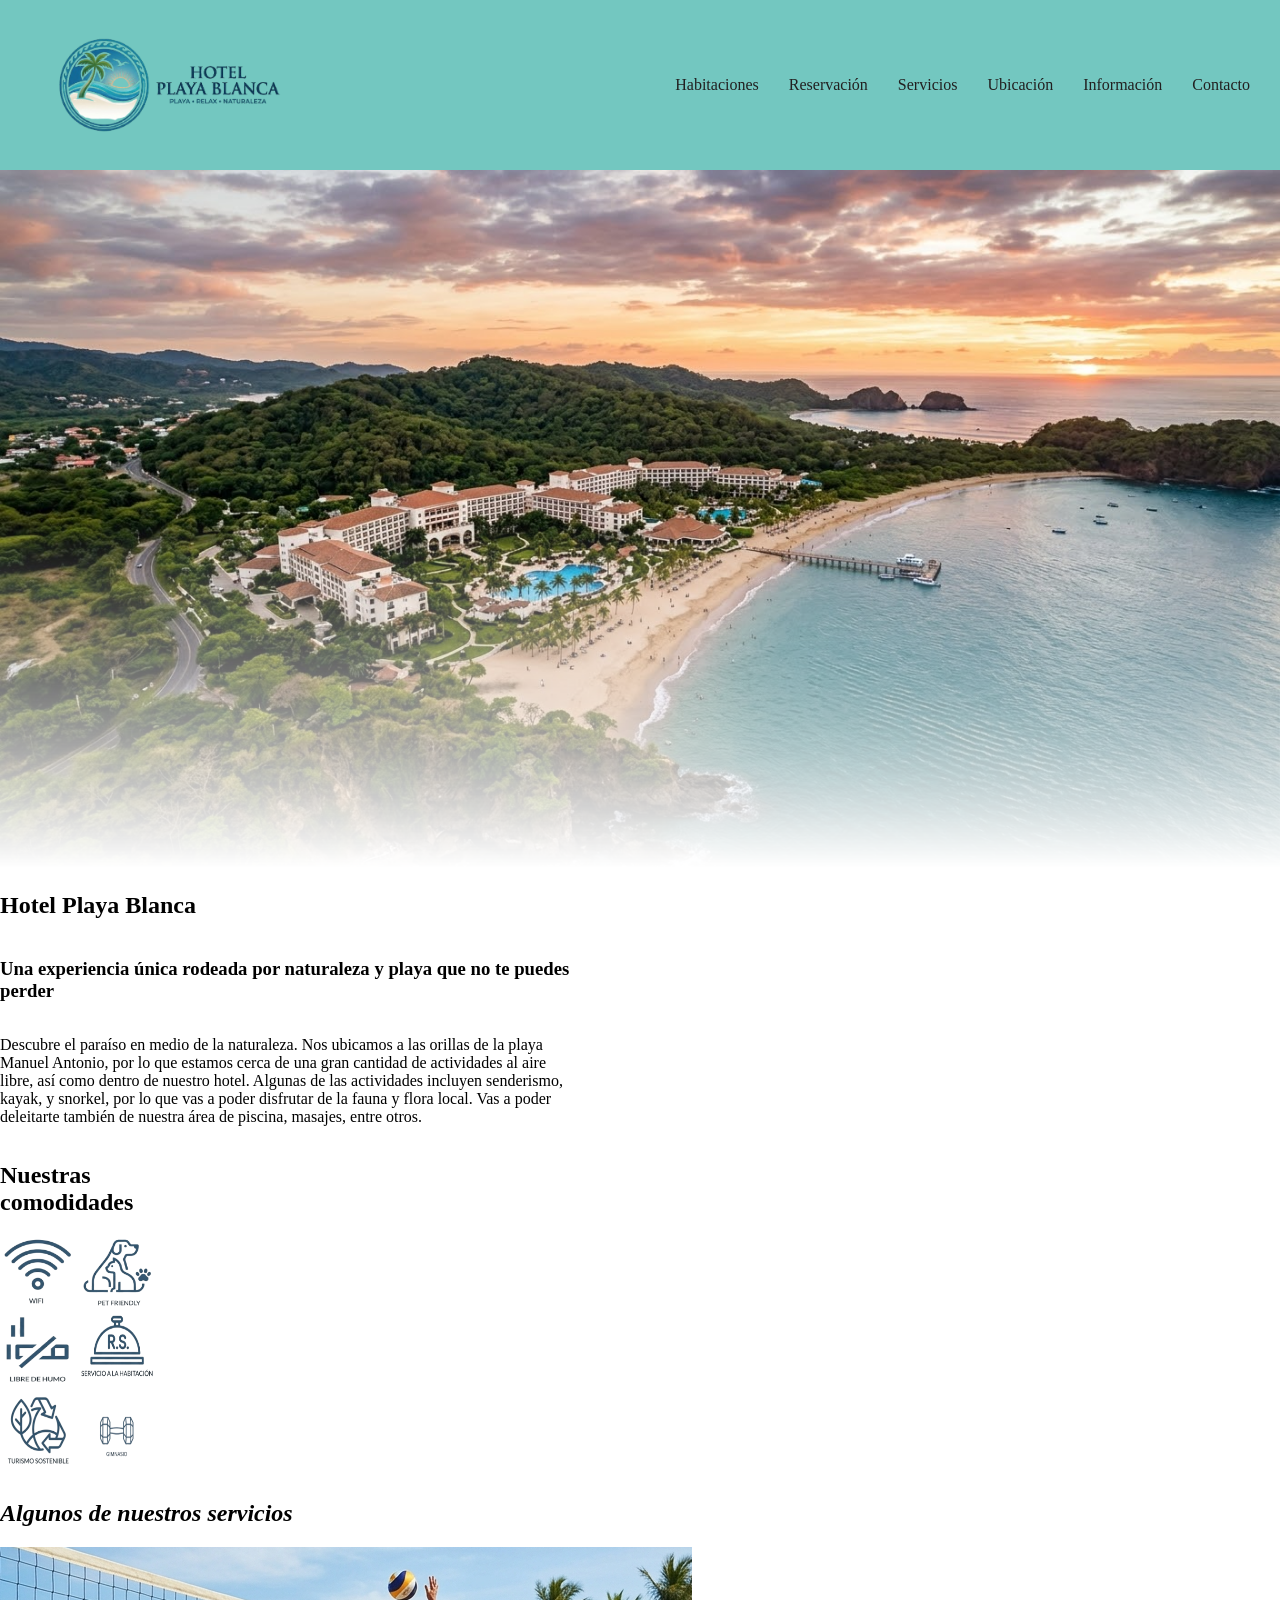
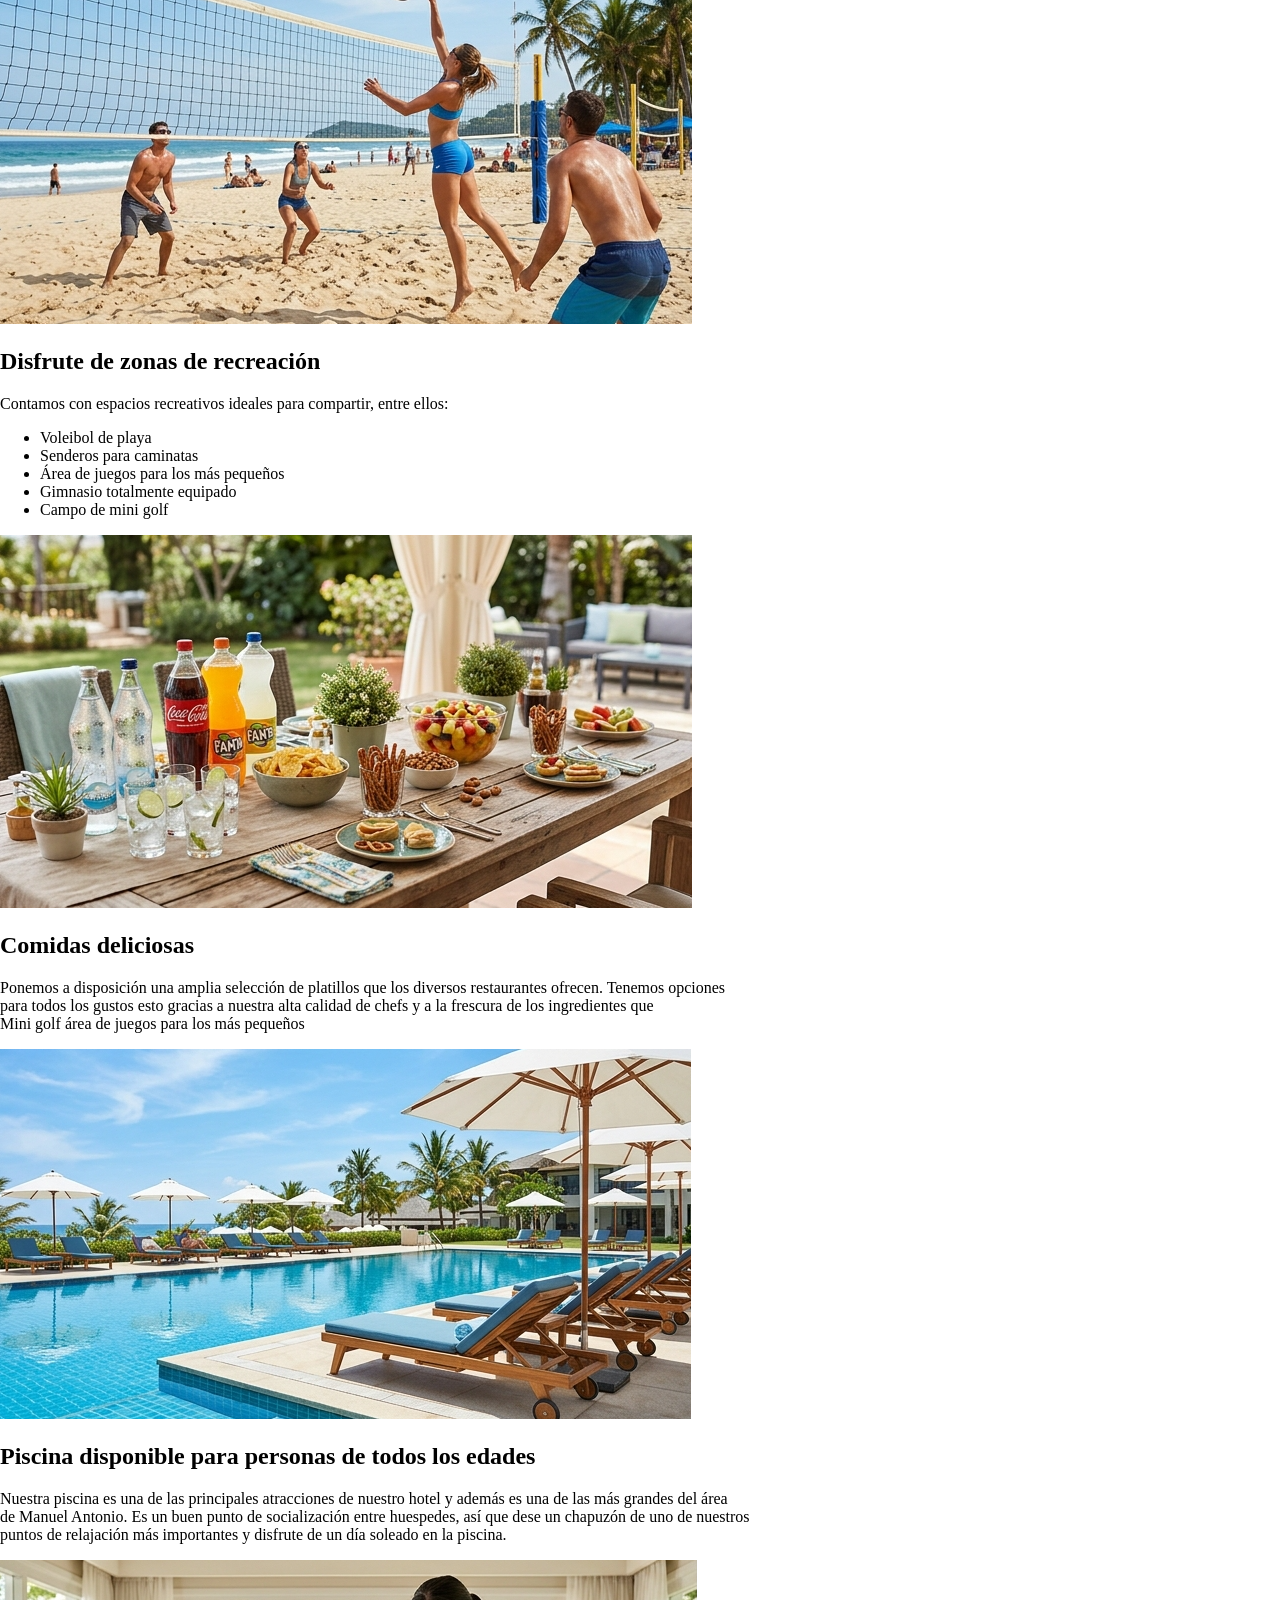
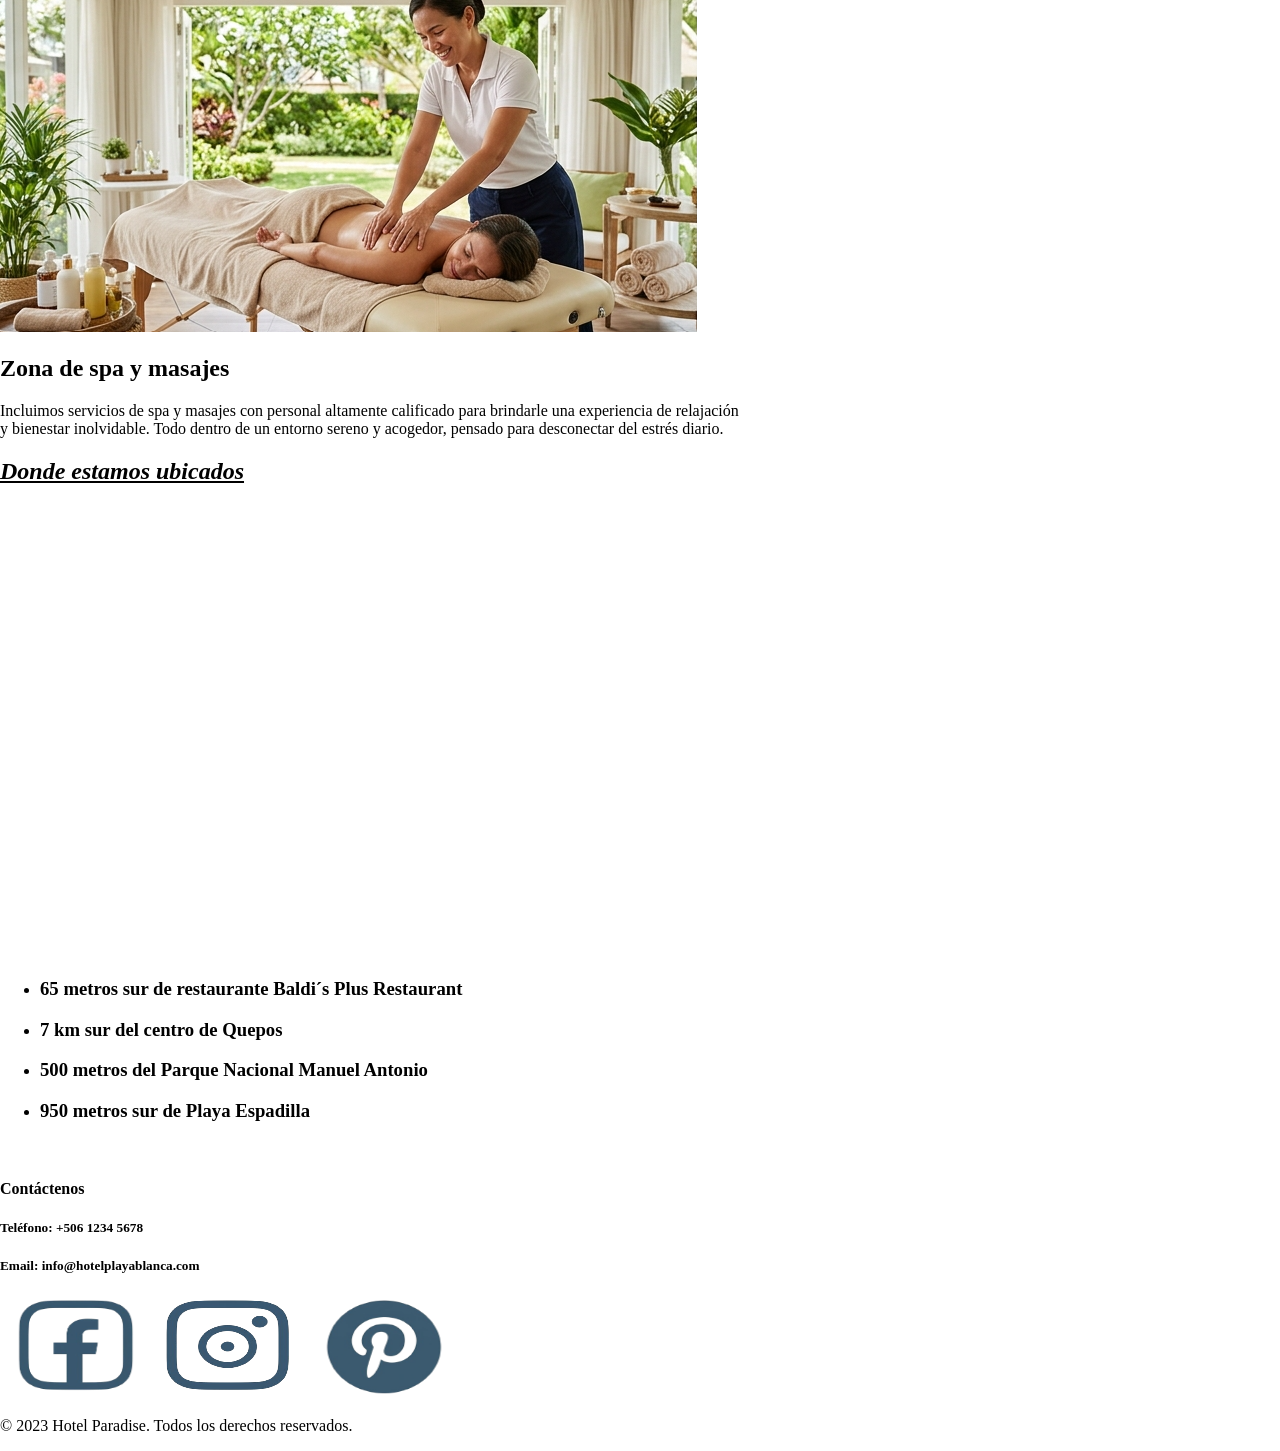
==== index.html @ 6a7546eb "Se añadío bootstrap al trabajo para acomodar las secciones de mejor manera. Se añadío un logo pero e" ====
<!DOCTYPE html>
<html lang="en">
    <head>
        <meta charset="UTF-8">
        <meta name="viewport" content="width=device-width, initial-scale=1.0">
        <link rel="stylesheet" href="views/css/index.css">
        <link rel="stylesheet" href="views/css/global.css">
        <script src="https://cdn.jsdelivr.net/npm/@popperjs/core@2.11.8/dist/umd/popper.min.js" integrity="sha384-I7E8VVD/ismYTF4hNIPjVp/Zjvgyol6VFvRkX/vR+Vc4jQkC+hVqc2pM8ODewa9r" crossorigin="anonymous"></script>
        <title>Hotel Playa Blanca</title>
    </head>
    <body>
        <header class="anchoBarra">
            <nav>
                <img src="views/img/Logo_Hotel.png" alt="Logo Hotel Playa Blanca">
                <div class="links">
                    <a href="./views/html/habitaciones.html">Habitaciones</a>
                    <a href="./views/html/form.html">Reservación</a>
                    <a href="#lugares_hotel">Servicios</a>
                    <a href="#Ubicacion">Ubicación</a>
                    <a href="./Dashboard.html">Información</a>
                    <a href="#contact">Contacto</a>
                </div>
            </nav>
        </header>
        <main>
            <div class="degradado">
                <img src="./views/img/fotos-hotel/Hotel.jpg" alt="Foto Hotel">
            </div>
            <section id="hero">
                <div class="grid text-center overflow-x-autos" style="--bs-rows: 4; --bs-columns: 2;">
                    <div class="g-start-1" style="grid-row: 1;">
                        <div class="row align-items-start">
                            <div class="col align-self-start maximo45" style="row-gap: 0;">
                                <h1>Hotel Playa Blanca</h1>
                            </div>
                            <div class="col align-self-center maximo45" style="row-gap: 0;">
                                <h3>Una experiencia única rodeada por naturaleza y playa que no te puedes perder</h3>
                            </div>
                            <div class="col align-self-end maximo45" style="row-gap: 0;">
                                <p>Descubre el paraíso en medio de la naturaleza. Nos ubicamos a las orillas de la playa Manuel Antonio,
                                por lo que estamos cerca de una gran cantidad de actividades al aire libre, así como dentro de nuestro hotel.
                                Algunas de las actividades incluyen senderismo, kayak, y snorkel, por lo que vas a poder disfrutar
                                de la fauna y flora local. Vas a poder deleitarte también de nuestra área de piscina, masajes, entre otros.
                                </p>
                            </div>
                        </div>
                    </div>
                    <div class="grid-end-2" style="grid-row: 3;">
                        <div class="col align-self-end volumenIcono">
                            <h2>Nuestras comodidades</h2>
                            <img src="views/img/Iconos/wifi.png" alt="Wifi">
                            <img src="views/img/Iconos/pet_friendly.png" alt="Mascotas permitidas">
                            <img src="views/img/Iconos/libre_de_humo.png" alt="Libre de humo">
                            <img src="views/img/Iconos/servicio_habitacion.png" alt="Servicio a la habitacion">
                            <img src="views/img/Iconos/turismo_sostenible.png" alt="Turismo sostenible">
                            <img src="views/img/Iconos/mancuerna.png" alt="Gimnacio">
                        </div>
                    </div>
                </div>
            </section>
            <section id="lugares_hotel">
                <br>
                <h1><i>Algunos de nuestros servicios</i></h1>
                <article>
                    <img src="views/img/fotos-hotel/volleyball.png" alt="Volleyball de Playa">
                    <h2>Disfrute de zonas de recreación</h2>
                    <p>Contamos con espacios recreativos ideales para compartir, entre ellos:
                        <ul>
                            <li>Voleibol de playa</li>
                            <li>Senderos para caminatas </li>
                            <li>Área de juegos para los más pequeños</li>
                            <li>Gimnasio totalmente equipado</li>
                            <li>Campo de mini golf</li>
                        </ul>
                    </p>
                </article>
                <article>
                    <img src="views/img/fotos-hotel/mesa_comidas.png" alt="Mesa con comidas">
                    <h2>Comidas deliciosas</h2>
                    <p>Ponemos a disposición una amplia selección de platillos que los diversos restaurantes ofrecen. Tenemos opciones<br>
                        para todos los gustos esto gracias a nuestra alta calidad de chefs y a la frescura de los ingredientes que <br>
                            Mini golf
                            área de juegos para los más pequeños
                        </ul>
                    </p>
                </article>
                <article>
                    <img src="views/img/fotos-hotel/piscina.png" alt="Piscina del hotel">
                    <h2>Piscina disponible para personas de todos los edades</h2>
                    <p>Nuestra piscina es una de las principales atracciones de nuestro hotel y además es una de las más grandes del área <br>
                        de Manuel Antonio. Es un buen punto de socialización entre huespedes, así que dese un chapuzón de uno de nuestros<br>
                        puntos de relajación más importantes y disfrute de un día soleado en la piscina. 
                    </p>
                </article>
                <article>
                    <img src="views/img/fotos-hotel/masajes.png" alt="Servicio de masajes">
                    <h2>Zona de spa y masajes</h2>
                    <p>Incluimos servicios de spa y masajes con personal altamente calificado para brindarle una experiencia de relajación<br>
                        y bienestar inolvidable. Todo dentro de un entorno sereno y acogedor, pensado para desconectar del estrés diario.
                    </p>
                </article>     
            </section>
            <section id="Ubicacion">
                <div>
                    <style>
                        .underline{
                            text-decoration: underline;
                        }
                    </style>
                    <span class="underline"><h1><i>Donde estamos ubicados</i></h1></span>
                    <iframe src="https://www.google.com/maps/embed?pb=!1m18!1m12!1m3!1d585.1412871454951!2d-84.14908202356736!3d9.391027234594269!2m3!1f0!2f0!3f0!3m2!1i1024!2i768!4f13.1!3m3!1m2!1s0x8fa171791d9b3525%3A0x2b7967d87bac5a7d!2sParadise%20Beach%20service%20and%20sunset%20drinks!5e0!3m2!1ses-419!2scr!4v1792018990488!5m2!1ses-419!2scr" 
                    width="600" height="450" style="border:0;" 
                    allowfullscreen="" loading="lazy" referrerpolicy="strict-origin-when-cross-origin">
                    </iframe>
                    <ul>
                        <li><h3>65 metros sur de restaurante Baldi´s Plus Restaurant</h3></li>
                        <li><h3>7 km sur del centro de Quepos</h3></li>
                        <li><h3>500 metros del Parque Nacional Manuel Antonio</h3></li>
                        <li><h3>950 metros sur de Playa Espadilla</h3><br></li>
                    </ul>
                </div>
            </section>
        </main>
        <footer>
            <section id="contact">
                <h4>Contáctenos</h4>
                <h5>Teléfono: +506 1234 5678</h5>
                <h5>Email: info@hotelplayablanca.com</h5>
                <a href="https://www.facebook.com"><img src="views/img/Iconos/facebook.png" alt="Facebook" width="150" height="100"></a>
                <a href="https://www.instagram.com"><img src="views/img/Iconos/Instagram.png" alt="Instagram" width="150" height="100"></a>
                <a href="https://www.pinterest.com"><img src="views/img/Iconos/pinterest.png" alt="Pinterest" width="150" height="100"></a>
                <p>&copy; 2023 Hotel Paradise. Todos los derechos reservados.</p>
            </section>
        </footer>
    </body>
    <script src="https://cdn.jsdelivr.net/npm/bootstrap@5.3.8/dist/js/bootstrap.min.js" integrity="sha384-G/EV+4j2dNv+tEPo3++6LCgdCROaejBqfUeNjuKAiuXbjrxilcCdDz6ZAVfHWe1Y" crossorigin="anonymous"></script>
</html>
---- views/css/index.css ----
@import url('https://fonts.googleapis.com/css2?family=Cal+Sans&display=swap');

body{
  margin: 0px;
  max-width: 100%;
}

.alinearDerecha{
  display: flex;
  justify-content: right;
  align-content: end;
}

.aparte{
  flex: 1;
  min-width: 300px;
}

.aparte img{
  filter: none;
  transform: none;
  max-width: 15%;
  height: auto;
}

.degradado img{
  max-width: 100%;
  min-width: 100%;
  mask-image: linear-gradient(to bottom, rgba(0, 0, 0, 1) 50%, rgba(0, 0, 0, 0) 100%);
}

.contenedor-principal {
  display: flex;
  align-items: flex-start;
  justify-content: space-between;
  gap: 40px;
  flex-wrap: wrap;
}

.maximo45{
  display: flex;
  max-width: 45%;
}
---- views/css/global.css ----
header{
    background-color: #73c7c0;
    display: flex;
    justify-content: end;
    max-width: 100%;
    box-sizing: border-box;
}

header nav{
    display: flex;
    align-items: center;
    justify-content: space-between;
    padding: 10px 30px;
    max-width: 100%;
    max-height: 100%;
    width: 100%;
    box-sizing: border-box;
    flex-wrap: wrap;
    gap: 15px;
}

header nav img{
    max-height: 150px;
    width: auto;
}

.links {
    display: flex;
    gap: 30px;
    align-items: end;
    flex-wrap: wrap;
    white-space: nowrap;
}

.links a {
    text-decoration: none;
    color: #222020;
}

.links a:hover {
    text-decoration: underline;
    text-decoration-thickness: 2px;
    text-underline-offset: 5px;
}

.alturaBarra{
    display: flex;
    min-height: 25px;
}

.volumenIcono{
    width: 200px;
    height: 300px;
    margin: 0%;
}

.volumenIcono img{
    width: 75px;
    height: 75px; 
}
/*#73c7c0*/
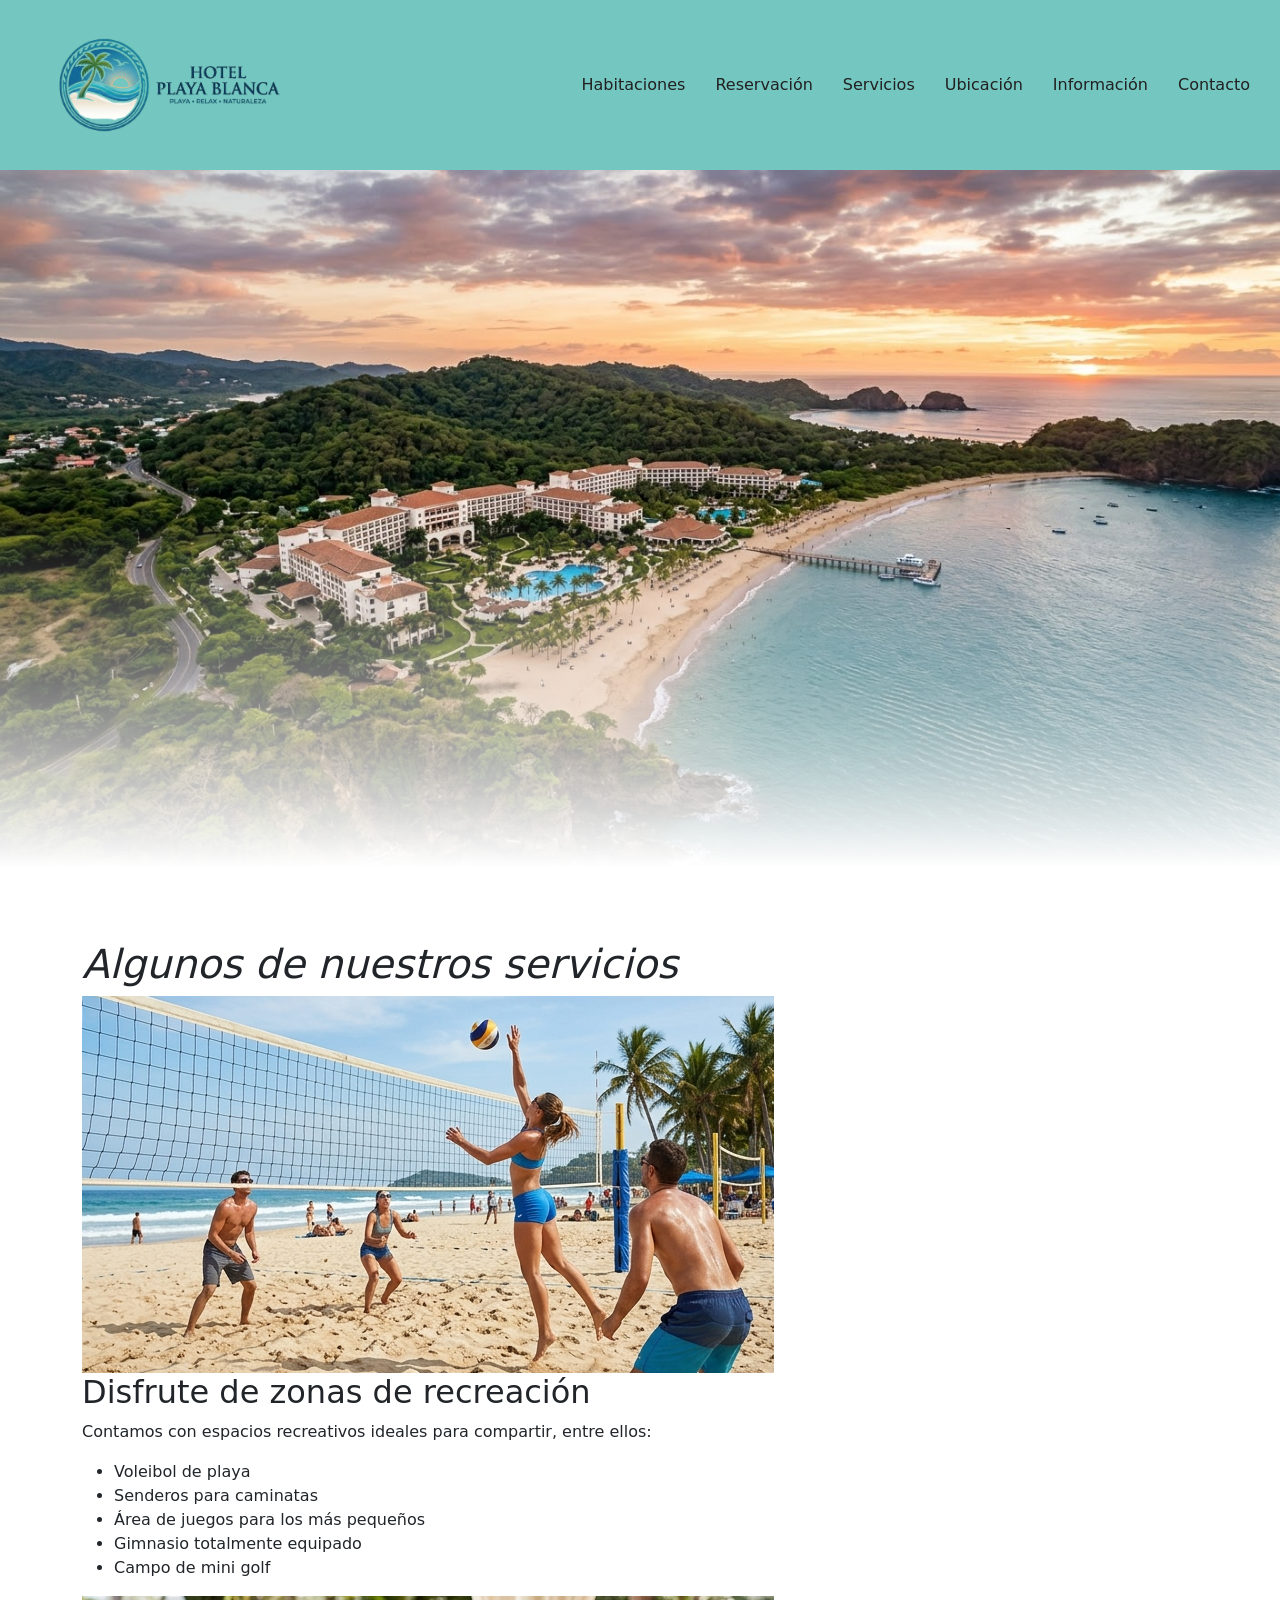
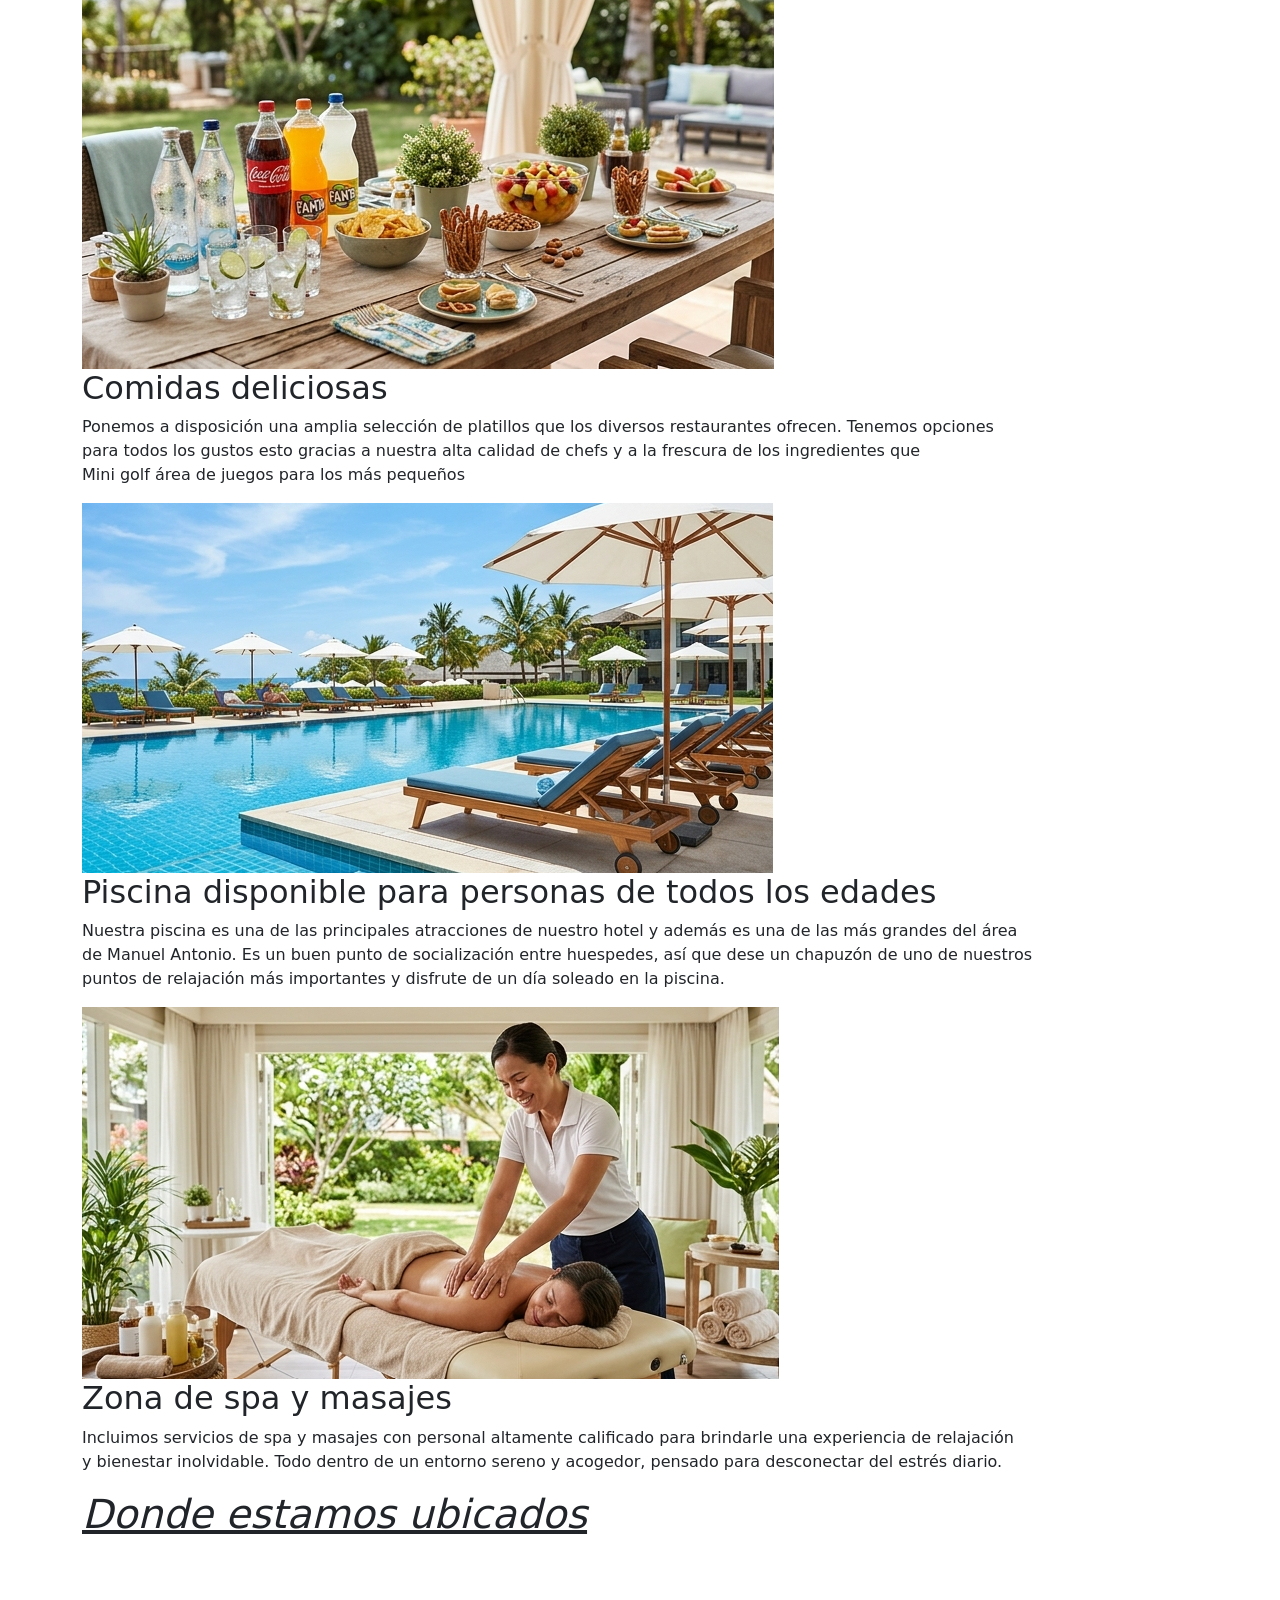
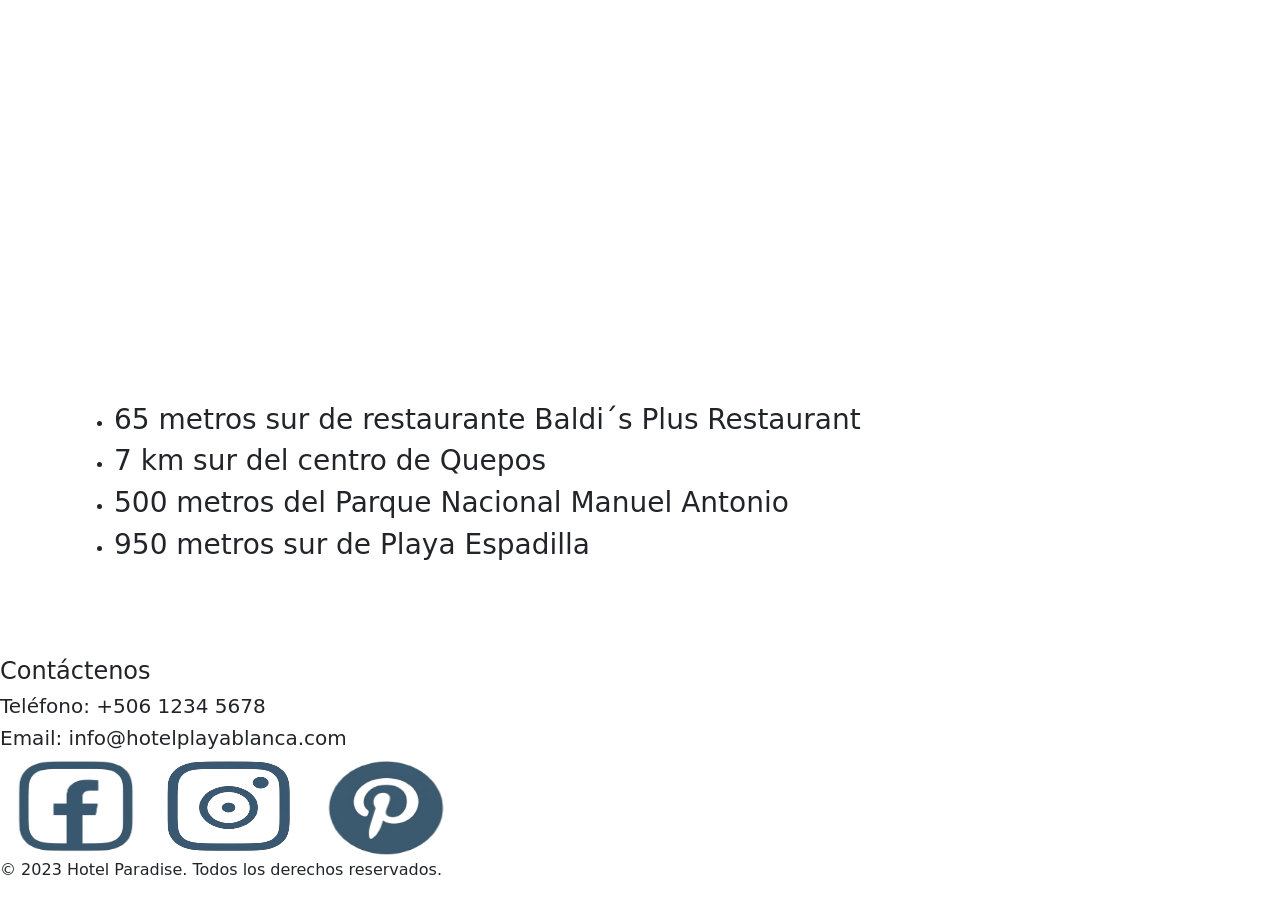
==== commit 10388bd9: "Hice mis propias pruebas de código con bootstrap sin ningún resultado positivo. Después de muchas ho" ====
--- a/index.html
+++ b/index.html
@@ -5,7 +5,7 @@
         <meta name="viewport" content="width=device-width, initial-scale=1.0">
         <link rel="stylesheet" href="views/css/index.css">
         <link rel="stylesheet" href="views/css/global.css">
-        <script src="https://cdn.jsdelivr.net/npm/@popperjs/core@2.11.8/dist/umd/popper.min.js" integrity="sha384-I7E8VVD/ismYTF4hNIPjVp/Zjvgyol6VFvRkX/vR+Vc4jQkC+hVqc2pM8ODewa9r" crossorigin="anonymous"></script>
+        <link href="https://cdn.jsdelivr.net/npm/bootstrap@5.3.8/dist/css/bootstrap.min.css" rel="stylesheet" integrity="sha384-sRIl4kxILFvY47J16cr9ZwB07vP4J8+LH7qKQnuqkuIAvNWLzeN8tE5YBujZqJLB" crossorigin="anonymous">
         <title>Hotel Playa Blanca</title>
     </head>
     <body>
@@ -26,9 +26,85 @@
             <div class="degradado">
                 <img src="./views/img/fotos-hotel/Hotel.jpg" alt="Foto Hotel">
             </div>
-            <section id="hero">
-                <div class="grid text-center overflow-x-autos" style="--bs-rows: 4; --bs-columns: 2;">
-                    <div class="g-start-1" style="grid-row: 1;">
+            <!---->
+            <section id="hero" class="container my-5">
+                <div class="row align-items-start">
+
+        <!--Primera prueba
+                    <div class="col-12 col-md-4 mb-4 mb-md-0">
+                        <h2 class="h4 mb-4 fw-bold">Nuestras comodidades</h2>
+            
+                        <div class="comodidades-grid">
+                            <img src="views/img/Iconos/wifi.png" alt="Wifi">
+                            <img src="views/img/Iconos/pet_friendly.png" alt="Mascotas permitidas">
+                            <img src="views/img/Iconos/libre_de_humo.png" alt="Libre de humo">
+                            <img src="views/img/Iconos/servicio_habitacion.png" alt="Servicio a la habitación">
+                            <img src="views/img/Iconos/turismo_sostenible.png" alt="Turismo sostenible">
+                            <img src="views/img/Iconos/mancuerna.png" alt="Gimnasio">
+                        </div>
+                    </div>
+                </div>
+                <div class="col-12 col-md-8">
+                    <h1 class="display-5 fw-bold mb-3">Hotel Playa Blanca</h1>
+                    <h3 class="h5 fw-semibold mb-3">Una experiencia única rodeada por naturaleza y playa que no te puedes perder</h3>
+                    <p class="lh-base">
+                    Descubre el paraíso en medio de la naturaleza. Nos ubicamos a las orillas de la playa Manuel Antonio,
+                    por lo que estamos cerca de una gran cantidad de actividades al aire libre, así como dentro de nuestro hotel.
+                    Algunas de las actividades incluyen senderismo, kayak, y snorkel, por lo que vas a poder disfrutar
+                    de la fauna y flora local. Vas a poder deleitarte también de nuestra área de piscina, masajes, entre otros.
+                    </p>
+                </div>
+
+            </section>
+        -->
+
+        <!---Mi segunda prueba
+            <section id="hero" class="container my-5">
+    <div class="row align-items-start">
+        
+        <div class="col-12 col-md-4 mb-4 mb-md-0">
+            <h2 class="h4 mb-4 fw-bold">Nuestras comodidades</h2>
+            
+            <div class="row row-cols-2 g-3 align-items-center justify-content-center">
+                <div class="col text-center">
+                    <img src="views/img/Iconos/wifi.png" alt="Wifi" class="img-fluid" style="max-width: 80px;">
+                </div>
+                <div class="col text-center">
+                    <img src="views/img/Iconos/pet_friendly.png" alt="Mascotas permitidas" class="img-fluid" style="max-width: 80px;">
+                </div>
+                <div class="col text-center">
+                    <img src="views/img/Iconos/libre_de_humo.png" alt="Libre de humo" class="img-fluid" style="max-width: 80px;">
+                </div>
+                <div class="col text-center">
+                    <img src="views/img/Iconos/servicio_habitacion.png" alt="Servicio a la habitación" class="img-fluid" style="max-width: 80px;">
+                </div>
+                <div class="col text-center">
+                    <img src="views/img/Iconos/turismo_sostenible.png" alt="Turismo sostenible" class="img-fluid" style="max-width: 80px;">
+                </div>
+                <div class="col text-center">
+                    <img src="views/img/Iconos/mancuerna.png" alt="Gimnasio" class="img-fluid" style="max-width: 80px;">
+                </div>
+            </div>
+        </div>
+
+        <div class="col-12 col-md-8">
+            <h1 class="display-5 fw-bold mb-3">Hotel Playa Blanca</h1>
+            <h3 class="h5 fw-semibold mb-3">Una experiencia única rodeada por naturaleza y playa que no te puedes perder</h3>
+            <p class="lh-base">
+                Descubre el paraíso en medio de la naturaleza. Nos ubicamos a las orillas de la playa Manuel Antonio,
+                por lo que estamos cerca de una gran cantidad de actividades al aire libre, así como dentro de nuestro hotel.
+                Algunas de las actividades incluyen senderismo, kayak, y snorkel, por lo que vas a poder disfrutar
+                de la fauna y flora local. Vas a poder deleitarte también de nuestra área de piscina, masajes, entre otros.
+            </p>
+        </div>
+
+    </div>
+</section>
+-->
+            <!--Mi propia prueba-->
+            <!--<section id="hero">
+                <div class="grid text-center overflow-x-autos" style="--bs-columns: 2;">
+                    <div class="grid margenIzquierda" style="grid-row: 1;">
                         <div class="row align-items-start">
                             <div class="col align-self-start maximo45" style="row-gap: 0;">
                                 <h1>Hotel Playa Blanca</h1>
@@ -45,19 +121,22 @@
                             </div>
                         </div>
                     </div>
-                    <div class="grid-end-2" style="grid-row: 3;">
-                        <div class="col align-self-end volumenIcono">
+                    <div class="col-12 col-md-4 mb-4 mb-md-0">
+                        <div class="h4 mb-4 fw-bold">
                             <h2>Nuestras comodidades</h2>
-                            <img src="views/img/Iconos/wifi.png" alt="Wifi">
-                            <img src="views/img/Iconos/pet_friendly.png" alt="Mascotas permitidas">
-                            <img src="views/img/Iconos/libre_de_humo.png" alt="Libre de humo">
-                            <img src="views/img/Iconos/servicio_habitacion.png" alt="Servicio a la habitacion">
-                            <img src="views/img/Iconos/turismo_sostenible.png" alt="Turismo sostenible">
-                            <img src="views/img/Iconos/mancuerna.png" alt="Gimnacio">
+                        </div>
+                        <div class="row row-cols-2 g-3">
+                            <img src="views/img/Iconos/wifi.png" alt="Wifi" class="col img-fluid">
+                            <img src="views/img/Iconos/pet_friendly.png" alt="Mascotas permitidas" class="col img-fluid">
+                            <img src="views/img/Iconos/libre_de_humo.png" alt="Libre de humo" class="col img-fluid">
+                            <img src="views/img/Iconos/servicio_habitacion.png" alt="Servicio a la habitación" class="col img-fluid">
+                            <img src="views/img/Iconos/turismo_sostenible.png" alt="Turismo sostenible" class="col img-fluid">
+                            <img src="views/img/Iconos/mancuerna.png" alt="Gimnasio" class="col img-fluid">
                         </div>
                     </div>
                 </div>
             </section>
+        -->
             <section id="lugares_hotel">
                 <br>
                 <h1><i>Algunos de nuestros servicios</i></h1>
--- a/views/css/index.css
+++ b/views/css/index.css
@@ -40,4 +40,9 @@
 .maximo45{
   display: flex;
   max-width: 45%;
+}
+
+.margenIzquierda{
+  display: flex;
+  margin-left: 10px;
 }
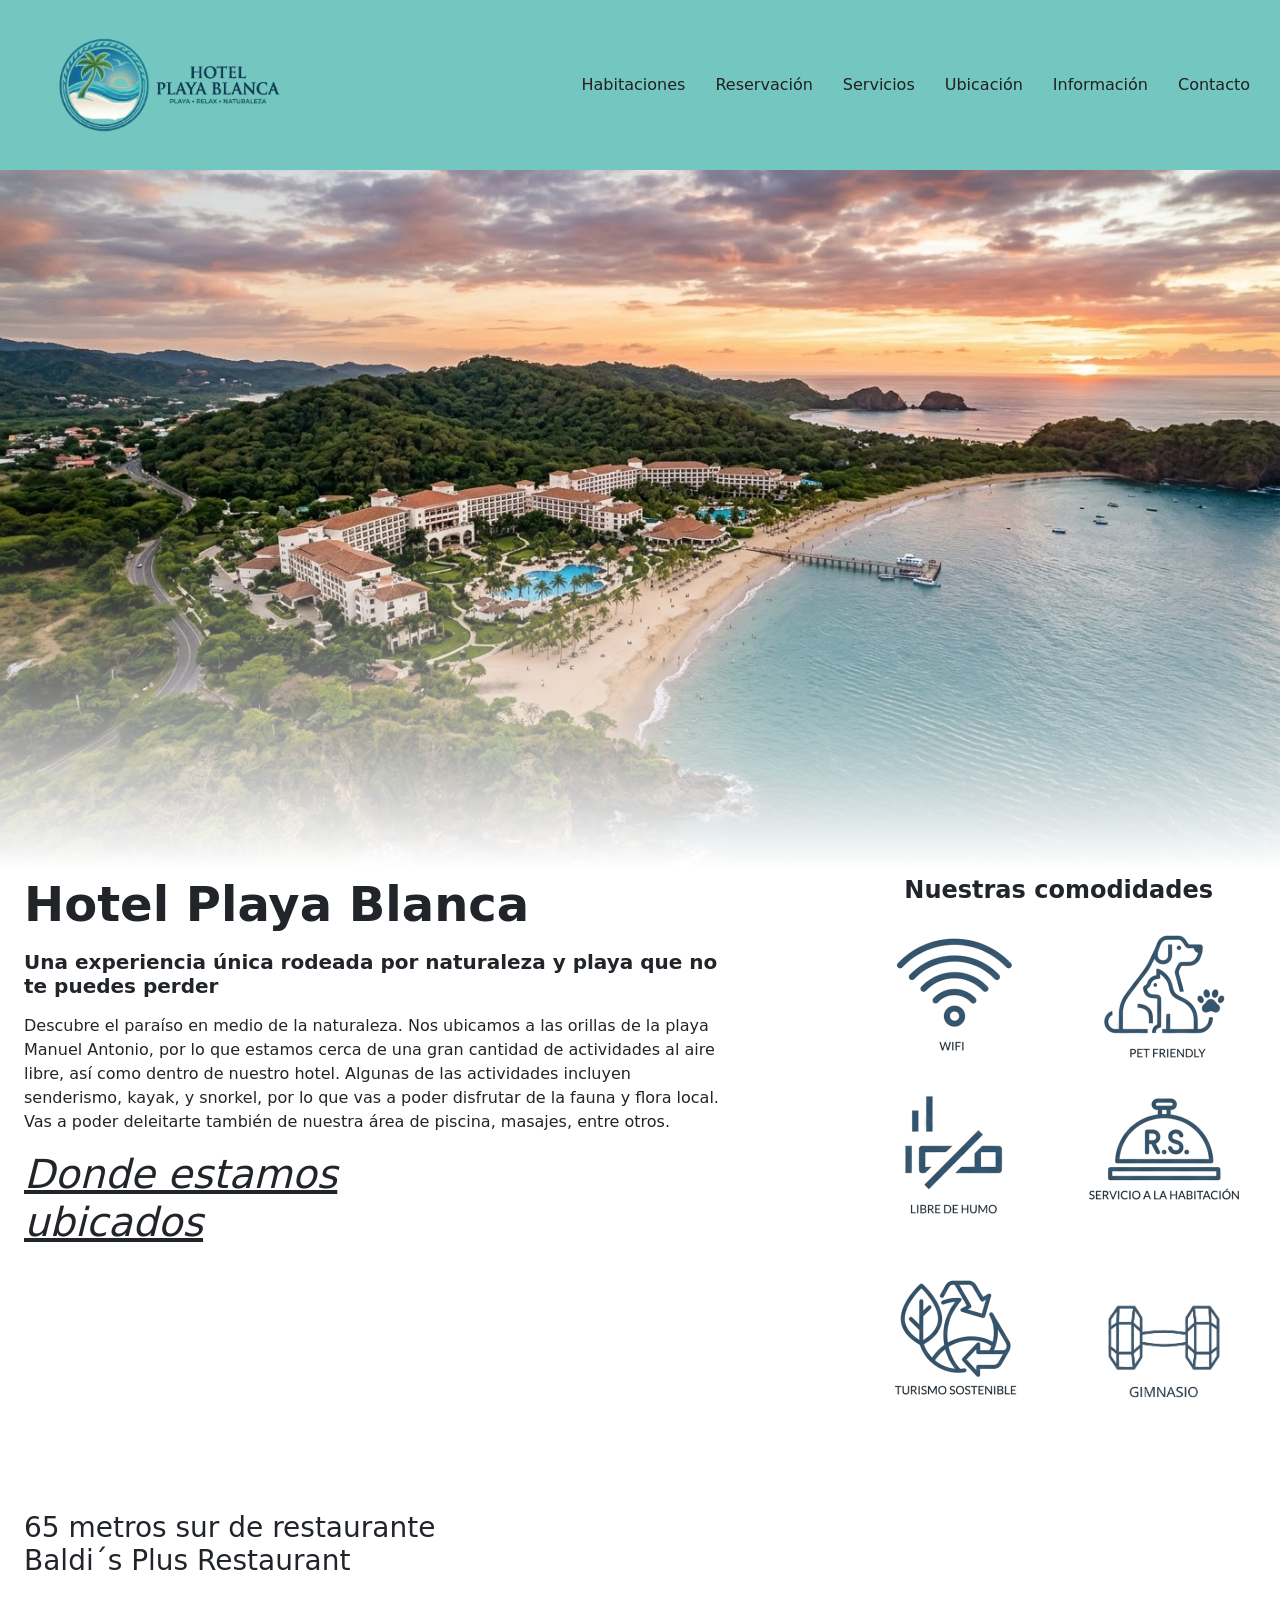
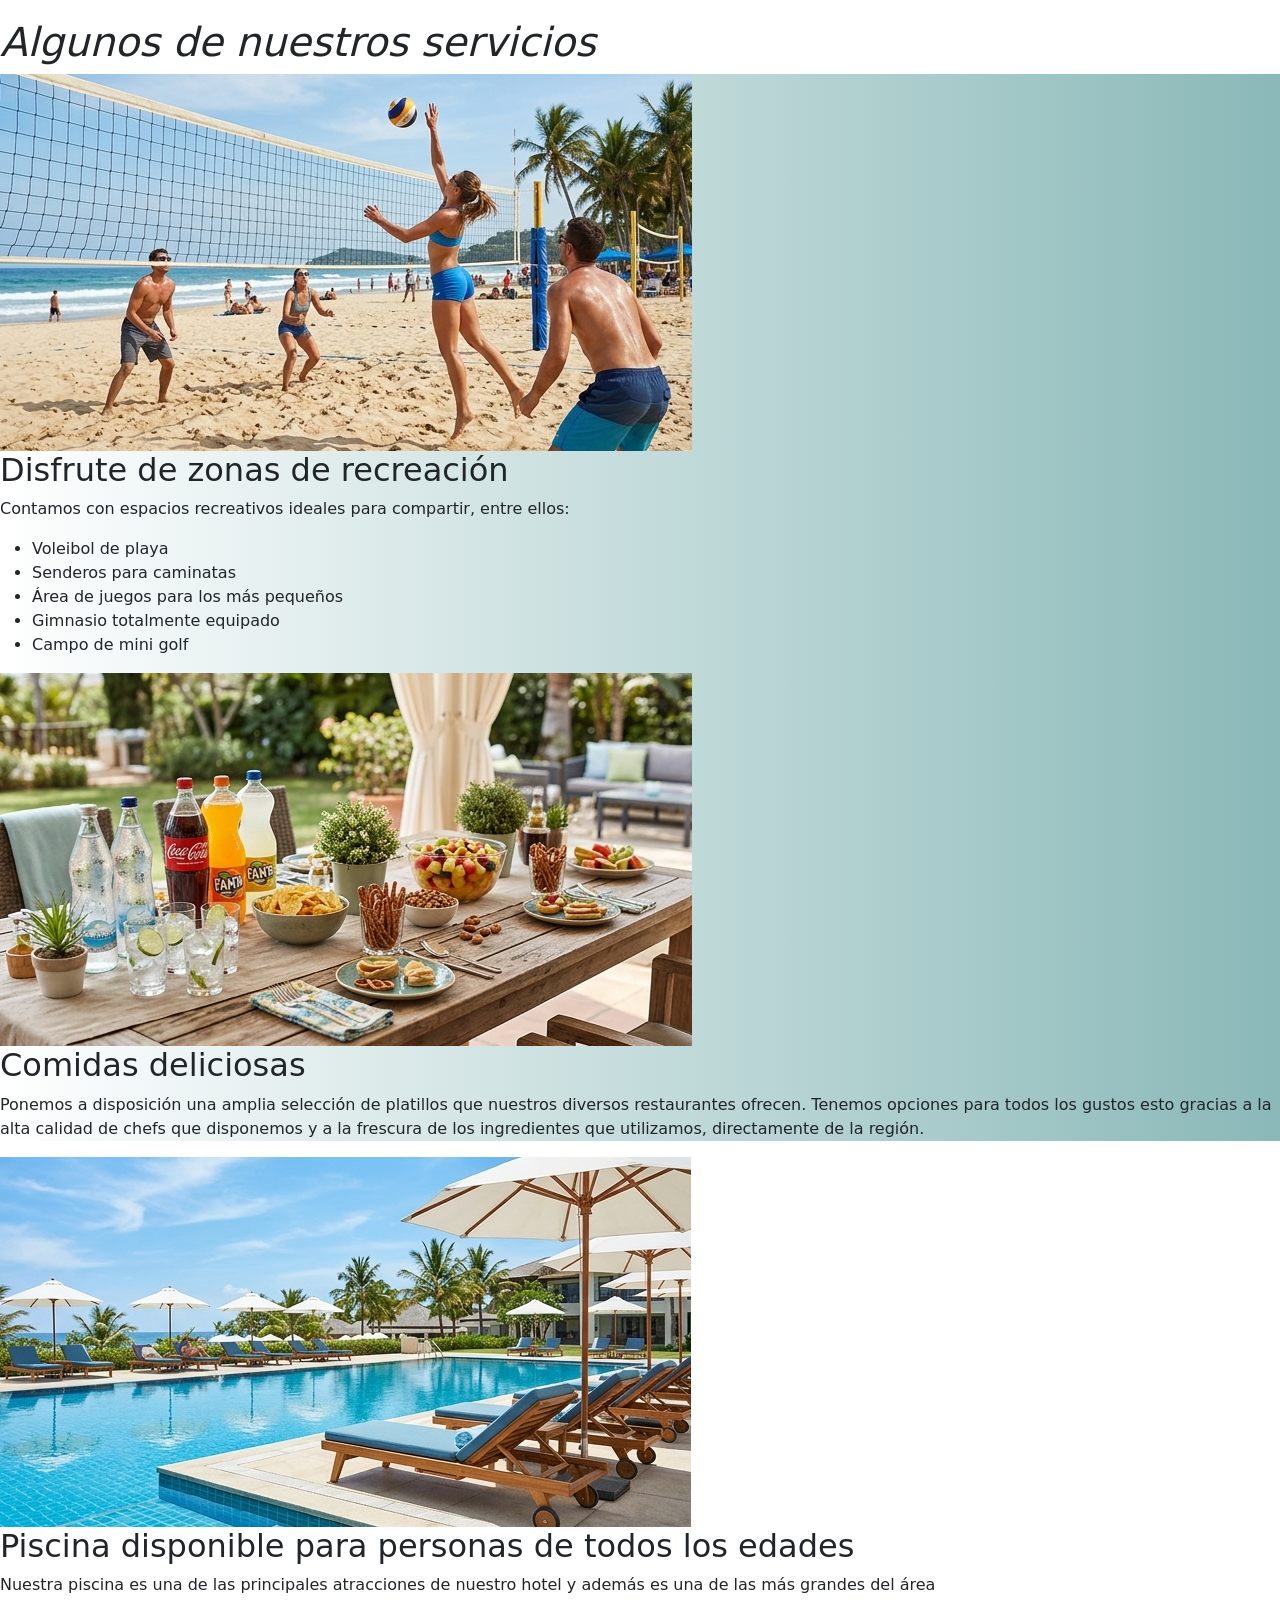
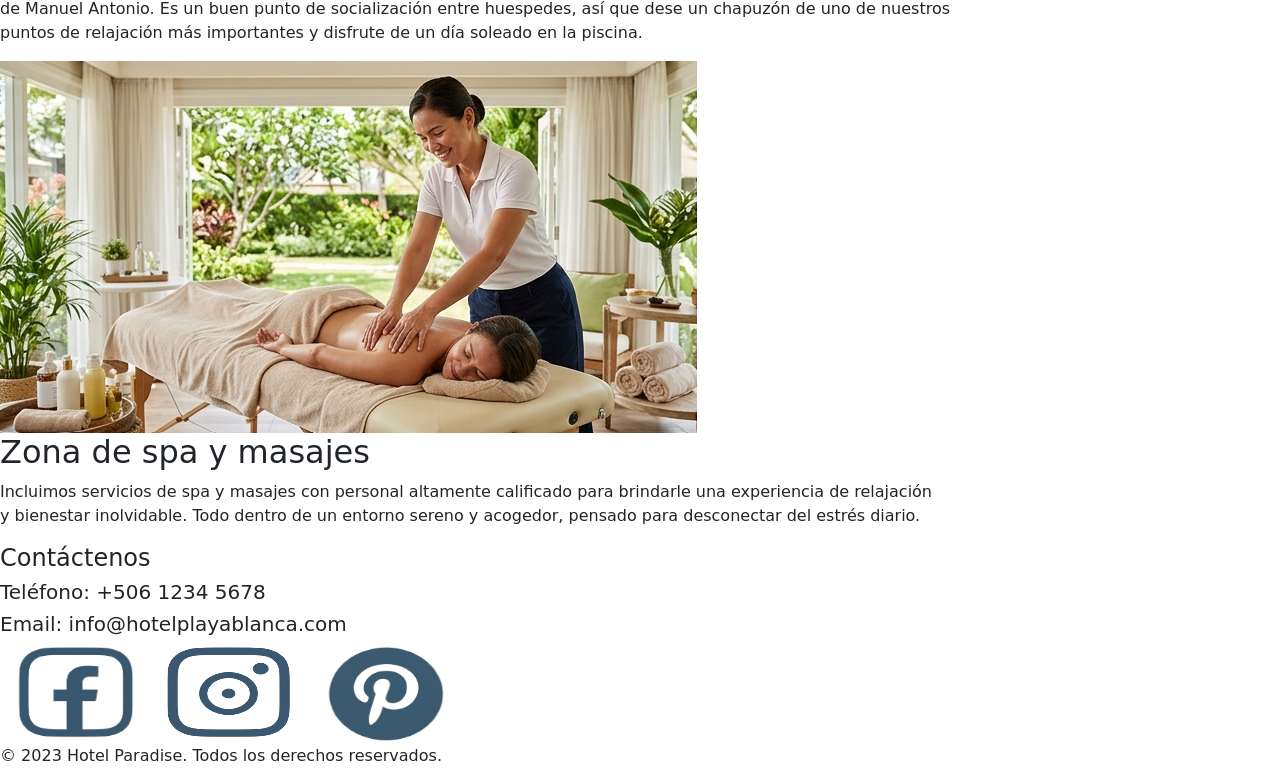
==== commit de68b7eb: "Logro acomodar varios secciones de la página de inicio. Moví el mapa de ubicación hacía la parte de " ====
--- a/index.html
+++ b/index.html
@@ -23,146 +23,85 @@
             </nav>
         </header>
         <main>
-            <div class="degradado">
+            <div class="degradadoImagen">
                 <img src="./views/img/fotos-hotel/Hotel.jpg" alt="Foto Hotel">
             </div>
-            <!---->
-            <section id="hero" class="container my-5">
+            <section id="hero" class="container-fluid px-4 my-2">
                 <div class="row align-items-start">
-
-        <!--Primera prueba
-                    <div class="col-12 col-md-4 mb-4 mb-md-0">
-                        <h2 class="h4 mb-4 fw-bold">Nuestras comodidades</h2>
-            
-                        <div class="comodidades-grid">
-                            <img src="views/img/Iconos/wifi.png" alt="Wifi">
-                            <img src="views/img/Iconos/pet_friendly.png" alt="Mascotas permitidas">
-                            <img src="views/img/Iconos/libre_de_humo.png" alt="Libre de humo">
-                            <img src="views/img/Iconos/servicio_habitacion.png" alt="Servicio a la habitación">
-                            <img src="views/img/Iconos/turismo_sostenible.png" alt="Turismo sostenible">
-                            <img src="views/img/Iconos/mancuerna.png" alt="Gimnasio">
+                    <div class="col-12 col-md-7 mb-2 mb-md-0">
+                        <h1 class="display-5 fw-bold mb-3">Hotel Playa Blanca</h1>
+                        <h3 class="h5 fw-semibold mb-3">Una experiencia única rodeada por naturaleza y playa que no te puedes perder</h3>
+                            <p class="lh-base">
+                            Descubre el paraíso en medio de la naturaleza. Nos ubicamos a las orillas de la playa Manuel Antonio,
+                            por lo que estamos cerca de una gran cantidad de actividades al aire libre, así como dentro de nuestro hotel.
+                            Algunas de las actividades incluyen senderismo, kayak, y snorkel, por lo que vas a poder disfrutar
+                            de la fauna y flora local. Vas a poder deleitarte también de nuestra área de piscina, masajes, entre otros.
+                        </p>
+                        <div class="col-12 col-md-7 offset-md-0">
+                            <style>
+                                .underline{
+                                    text-decoration: underline;
+                                }
+                            </style>
+                            <span class="underline"><h1><i>Donde estamos ubicados</i></h1></span>
+                            <iframe src="https://www.google.com/maps/embed?pb=!1m18!1m12!1m3!1d585.1412871454951!2d-84.14908202356736!3d9.391027234594269!2m3!1f0!2f0!3f0!3m2!1i1024!2i768!4f13.1!3m3!1m2!1s0x8fa171791d9b3525%3A0x2b7967d87bac5a7d!2sParadise%20Beach%20service%20and%20sunset%20drinks!5e0!3m2!1ses-419!2scr!4v1792018990488!5m2!1ses-419!2scr" 
+                                    width="850" height="250" style="border:0;" 
+                                    allowfullscreen="" loading="lazy" referrerpolicy="strict-origin-when-cross-origin">
+                            </iframe>
+                                <h3>65 metros sur de restaurante Baldi´s Plus Restaurant</h3>
                         </div>
                     </div>
-                </div>
-                <div class="col-12 col-md-8">
-                    <h1 class="display-5 fw-bold mb-3">Hotel Playa Blanca</h1>
-                    <h3 class="h5 fw-semibold mb-3">Una experiencia única rodeada por naturaleza y playa que no te puedes perder</h3>
-                    <p class="lh-base">
-                    Descubre el paraíso en medio de la naturaleza. Nos ubicamos a las orillas de la playa Manuel Antonio,
-                    por lo que estamos cerca de una gran cantidad de actividades al aire libre, así como dentro de nuestro hotel.
-                    Algunas de las actividades incluyen senderismo, kayak, y snorkel, por lo que vas a poder disfrutar
-                    de la fauna y flora local. Vas a poder deleitarte también de nuestra área de piscina, masajes, entre otros.
-                    </p>
-                </div>
-
-            </section>
-        -->
-
-        <!---Mi segunda prueba
-            <section id="hero" class="container my-5">
-    <div class="row align-items-start">
-        
-        <div class="col-12 col-md-4 mb-4 mb-md-0">
-            <h2 class="h4 mb-4 fw-bold">Nuestras comodidades</h2>
-            
-            <div class="row row-cols-2 g-3 align-items-center justify-content-center">
-                <div class="col text-center">
-                    <img src="views/img/Iconos/wifi.png" alt="Wifi" class="img-fluid" style="max-width: 80px;">
-                </div>
-                <div class="col text-center">
-                    <img src="views/img/Iconos/pet_friendly.png" alt="Mascotas permitidas" class="img-fluid" style="max-width: 80px;">
-                </div>
-                <div class="col text-center">
-                    <img src="views/img/Iconos/libre_de_humo.png" alt="Libre de humo" class="img-fluid" style="max-width: 80px;">
-                </div>
-                <div class="col text-center">
-                    <img src="views/img/Iconos/servicio_habitacion.png" alt="Servicio a la habitación" class="img-fluid" style="max-width: 80px;">
-                </div>
-                <div class="col text-center">
-                    <img src="views/img/Iconos/turismo_sostenible.png" alt="Turismo sostenible" class="img-fluid" style="max-width: 80px;">
-                </div>
-                <div class="col text-center">
-                    <img src="views/img/Iconos/mancuerna.png" alt="Gimnasio" class="img-fluid" style="max-width: 80px;">
-                </div>
-            </div>
-        </div>
-
-        <div class="col-12 col-md-8">
-            <h1 class="display-5 fw-bold mb-3">Hotel Playa Blanca</h1>
-            <h3 class="h5 fw-semibold mb-3">Una experiencia única rodeada por naturaleza y playa que no te puedes perder</h3>
-            <p class="lh-base">
-                Descubre el paraíso en medio de la naturaleza. Nos ubicamos a las orillas de la playa Manuel Antonio,
-                por lo que estamos cerca de una gran cantidad de actividades al aire libre, así como dentro de nuestro hotel.
-                Algunas de las actividades incluyen senderismo, kayak, y snorkel, por lo que vas a poder disfrutar
-                de la fauna y flora local. Vas a poder deleitarte también de nuestra área de piscina, masajes, entre otros.
-            </p>
-        </div>
-
-    </div>
-</section>
--->
-            <!--Mi propia prueba-->
-            <!--<section id="hero">
-                <div class="grid text-center overflow-x-autos" style="--bs-columns: 2;">
-                    <div class="grid margenIzquierda" style="grid-row: 1;">
-                        <div class="row align-items-start">
-                            <div class="col align-self-start maximo45" style="row-gap: 0;">
-                                <h1>Hotel Playa Blanca</h1>
+                    <div class="col-12 col-md-4 offset-md-1">
+                        <h2 class="h4 mb-4 fw-bold text-center">Nuestras comodidades</h2>
+                        <div class="row row-cols-2 g-4 align-items-center justify-content-center">
+                            <div class="col text-center d-flex justify-content-center align-items-center">
+                                <img src="views/img/Iconos/wifi.png" alt="Wifi" class="img-fluid" style="max-width: 250px; max-height: 200px; object-fit: contain;">
                             </div>
-                            <div class="col align-self-center maximo45" style="row-gap: 0;">
-                                <h3>Una experiencia única rodeada por naturaleza y playa que no te puedes perder</h3>
+                            <div class="col text-center d-flex justify-content-center align-items-center">
+                                <img src="views/img/Iconos/pet_friendly.png" alt="Mascotas permitidas" class="img-fluid" style="max-width: 250px; max-height: 200px; object-fit: contain;">
                             </div>
-                            <div class="col align-self-end maximo45" style="row-gap: 0;">
-                                <p>Descubre el paraíso en medio de la naturaleza. Nos ubicamos a las orillas de la playa Manuel Antonio,
-                                por lo que estamos cerca de una gran cantidad de actividades al aire libre, así como dentro de nuestro hotel.
-                                Algunas de las actividades incluyen senderismo, kayak, y snorkel, por lo que vas a poder disfrutar
-                                de la fauna y flora local. Vas a poder deleitarte también de nuestra área de piscina, masajes, entre otros.
-                                </p>
+                            <div class="col text-center d-flex justify-content-center align-items-center">
+                                <img src="views/img/Iconos/libre_de_humo.png" alt="Libre de humo" class="img-fluid" style="max-width: 250px; max-height: 200px; object-fit: contain;">
                             </div>
-                        </div>
-                    </div>
-                    <div class="col-12 col-md-4 mb-4 mb-md-0">
-                        <div class="h4 mb-4 fw-bold">
-                            <h2>Nuestras comodidades</h2>
-                        </div>
-                        <div class="row row-cols-2 g-3">
-                            <img src="views/img/Iconos/wifi.png" alt="Wifi" class="col img-fluid">
-                            <img src="views/img/Iconos/pet_friendly.png" alt="Mascotas permitidas" class="col img-fluid">
-                            <img src="views/img/Iconos/libre_de_humo.png" alt="Libre de humo" class="col img-fluid">
-                            <img src="views/img/Iconos/servicio_habitacion.png" alt="Servicio a la habitación" class="col img-fluid">
-                            <img src="views/img/Iconos/turismo_sostenible.png" alt="Turismo sostenible" class="col img-fluid">
-                            <img src="views/img/Iconos/mancuerna.png" alt="Gimnasio" class="col img-fluid">
+                            <div class="col text-center d-flex justify-content-center align-items-center">
+                                <img src="views/img/Iconos/servicio_habitacion.png" alt="Servicio a la habitación" class="img-fluid" style="max-width: 250px; max-height: 200px; object-fit: contain;">
+                            </div>
+                            <div class="col text-center d-flex justify-content-center align-items-center">
+                                <img src="views/img/Iconos/turismo_sostenible.png" alt="Turismo sostenible" class="img-fluid" style="max-width: 250px; max-height: 200px; object-fit: contain;">
+                            </div>
+                            <div class="col text-center d-flex justify-content-center align-items-center">
+                                <img src="views/img/Iconos/mancuerna.png" alt="Gimnasio" class="img-fluid" style="max-width: 250px; max-height: 200px; object-fit: contain;">
+                            </div>
                         </div>
                     </div>
                 </div>
             </section>
-        -->
             <section id="lugares_hotel">
                 <br>
                 <h1><i>Algunos de nuestros servicios</i></h1>
-                <article>
-                    <img src="views/img/fotos-hotel/volleyball.png" alt="Volleyball de Playa">
-                    <h2>Disfrute de zonas de recreación</h2>
-                    <p>Contamos con espacios recreativos ideales para compartir, entre ellos:
-                        <ul>
-                            <li>Voleibol de playa</li>
-                            <li>Senderos para caminatas </li>
-                            <li>Área de juegos para los más pequeños</li>
-                            <li>Gimnasio totalmente equipado</li>
-                            <li>Campo de mini golf</li>
-                        </ul>
-                    </p>
-                </article>
-                <article>
-                    <img src="views/img/fotos-hotel/mesa_comidas.png" alt="Mesa con comidas">
-                    <h2>Comidas deliciosas</h2>
-                    <p>Ponemos a disposición una amplia selección de platillos que los diversos restaurantes ofrecen. Tenemos opciones<br>
-                        para todos los gustos esto gracias a nuestra alta calidad de chefs y a la frescura de los ingredientes que <br>
-                            Mini golf
-                            área de juegos para los más pequeños
-                        </ul>
-                    </p>
-                </article>
+                <div class="degradadoColorCentroArriba">
+                    <article>
+                        <img src="views/img/fotos-hotel/volleyball.png" alt="Volleyball de Playa">
+                        <h2>Disfrute de zonas de recreación</h2>
+                        <p>Contamos con espacios recreativos ideales para compartir, entre ellos:
+                            <ul>
+                                <li>Voleibol de playa</li>
+                                <li>Senderos para caminatas </li>
+                                <li>Área de juegos para los más pequeños</li>
+                                <li>Gimnasio totalmente equipado</li>
+                                <li>Campo de mini golf</li>
+                            </ul>
+                        </p>
+                    </article>
+                    <article>
+                        <img src="views/img/fotos-hotel/mesa_comidas.png" alt="Mesa con comidas">
+                        <h2>Comidas deliciosas</h2>
+                        <p>Ponemos a disposición una amplia selección de platillos que nuestros diversos restaurantes ofrecen. Tenemos opciones
+                        para todos los gustos esto gracias a la alta calidad de chefs que disponemos y a la frescura de los ingredientes que
+                        utilizamos, directamente de la región.
+                        </p>
+                    </article>
+                </div>
                 <article>
                     <img src="views/img/fotos-hotel/piscina.png" alt="Piscina del hotel">
                     <h2>Piscina disponible para personas de todos los edades</h2>
@@ -179,26 +118,6 @@
                     </p>
                 </article>     
             </section>
-            <section id="Ubicacion">
-                <div>
-                    <style>
-                        .underline{
-                            text-decoration: underline;
-                        }
-                    </style>
-                    <span class="underline"><h1><i>Donde estamos ubicados</i></h1></span>
-                    <iframe src="https://www.google.com/maps/embed?pb=!1m18!1m12!1m3!1d585.1412871454951!2d-84.14908202356736!3d9.391027234594269!2m3!1f0!2f0!3f0!3m2!1i1024!2i768!4f13.1!3m3!1m2!1s0x8fa171791d9b3525%3A0x2b7967d87bac5a7d!2sParadise%20Beach%20service%20and%20sunset%20drinks!5e0!3m2!1ses-419!2scr!4v1792018990488!5m2!1ses-419!2scr" 
-                    width="600" height="450" style="border:0;" 
-                    allowfullscreen="" loading="lazy" referrerpolicy="strict-origin-when-cross-origin">
-                    </iframe>
-                    <ul>
-                        <li><h3>65 metros sur de restaurante Baldi´s Plus Restaurant</h3></li>
-                        <li><h3>7 km sur del centro de Quepos</h3></li>
-                        <li><h3>500 metros del Parque Nacional Manuel Antonio</h3></li>
-                        <li><h3>950 metros sur de Playa Espadilla</h3><br></li>
-                    </ul>
-                </div>
-            </section>
         </main>
         <footer>
             <section id="contact">
--- a/views/css/index.css
+++ b/views/css/index.css
@@ -23,10 +23,14 @@
   height: auto;
 }
 
-.degradado img{
+.degradadoImagen img{
   max-width: 100%;
   min-width: 100%;
   mask-image: linear-gradient(to bottom, rgba(0, 0, 0, 1) 50%, rgba(0, 0, 0, 0) 100%);
+}
+
+.degradadoColorCentroArriba{
+  background-image: linear-gradient(to right, rgba(255,0,0,0), rgb(138, 184, 184) 100%); 
 }
 
 .contenedor-principal {
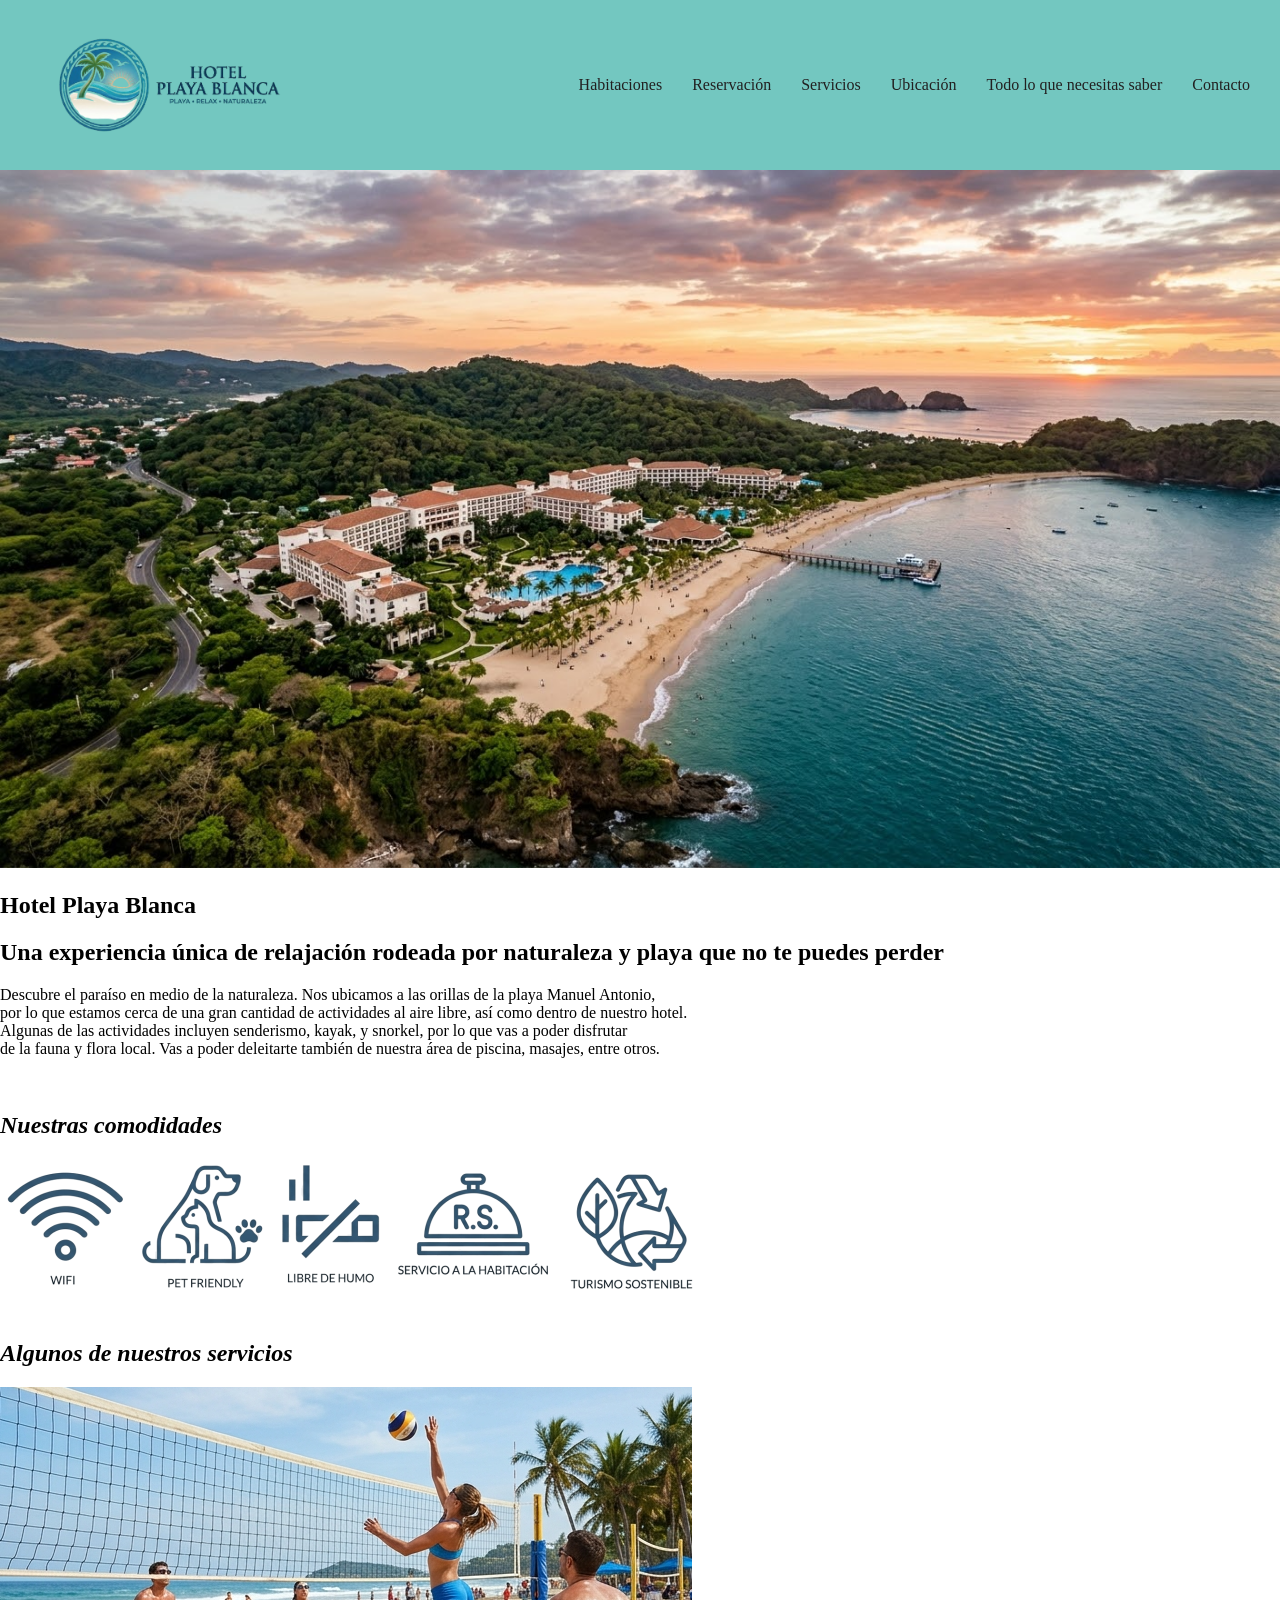
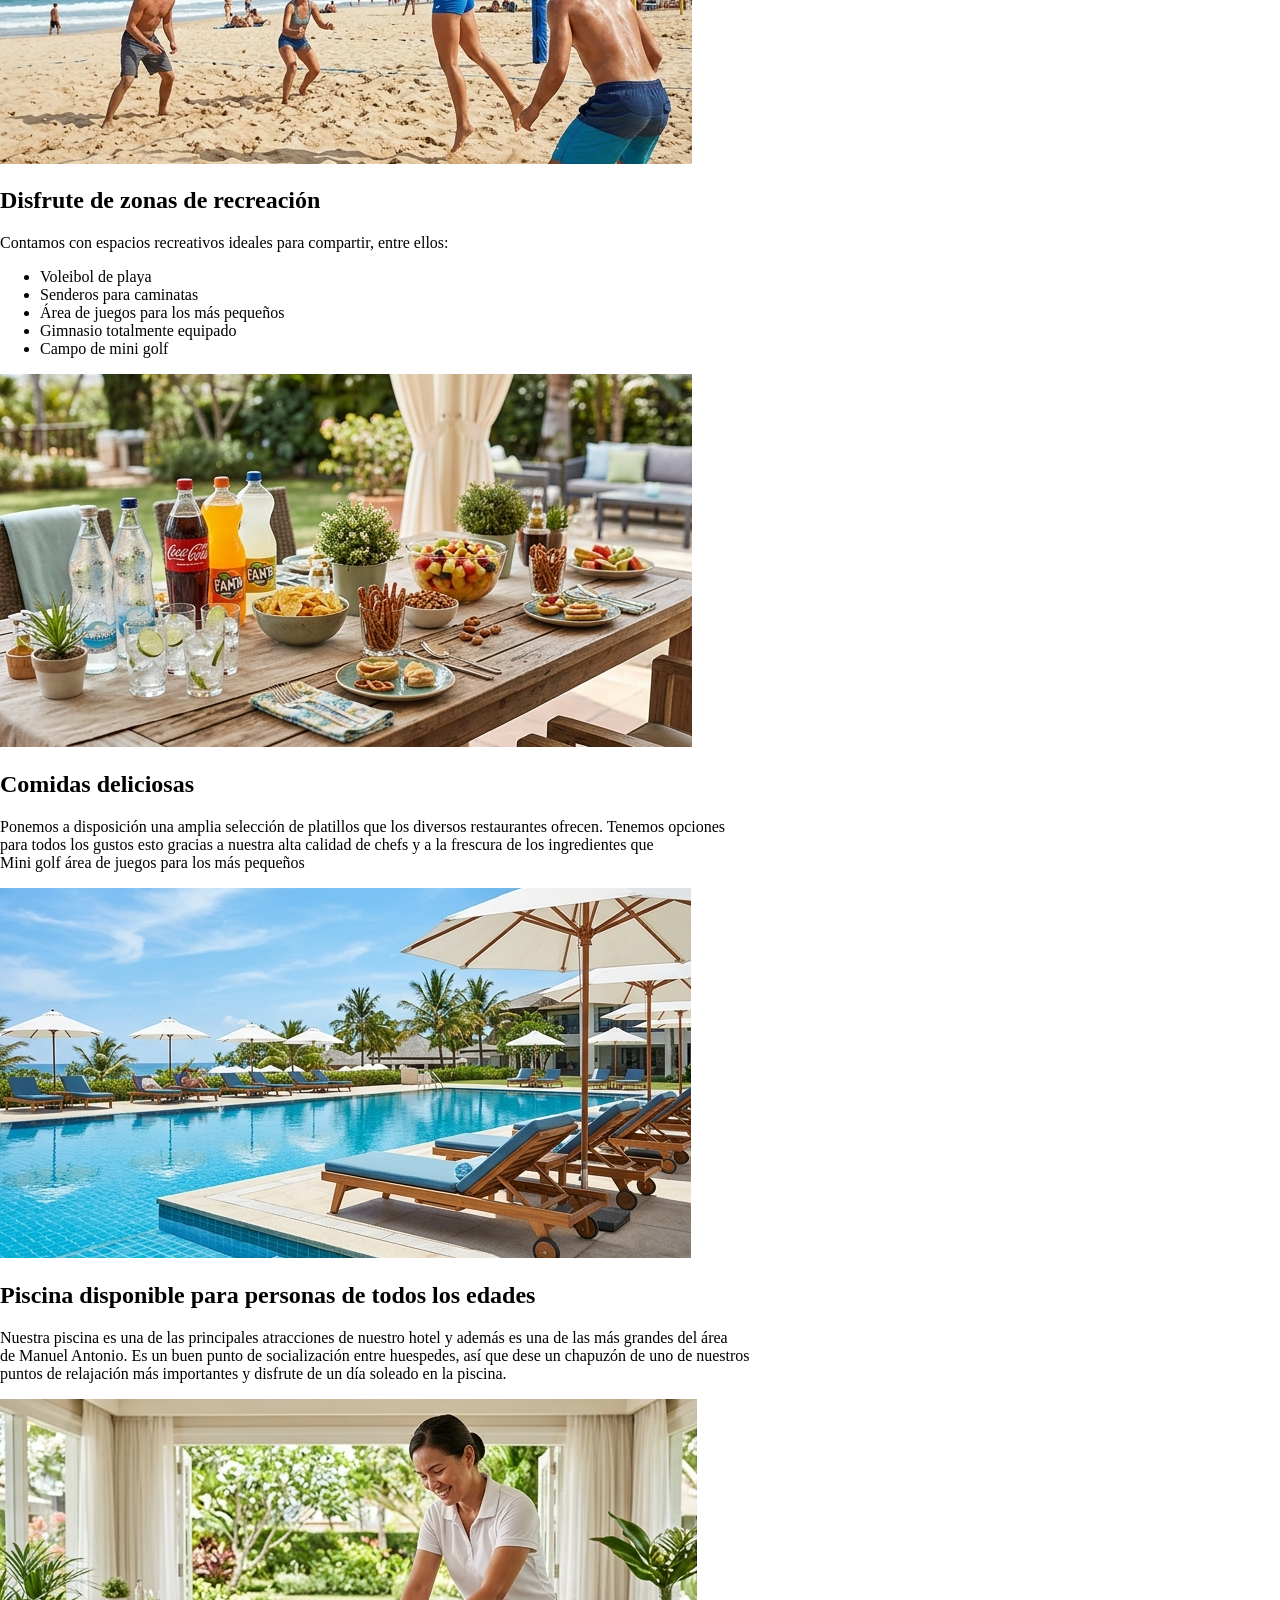
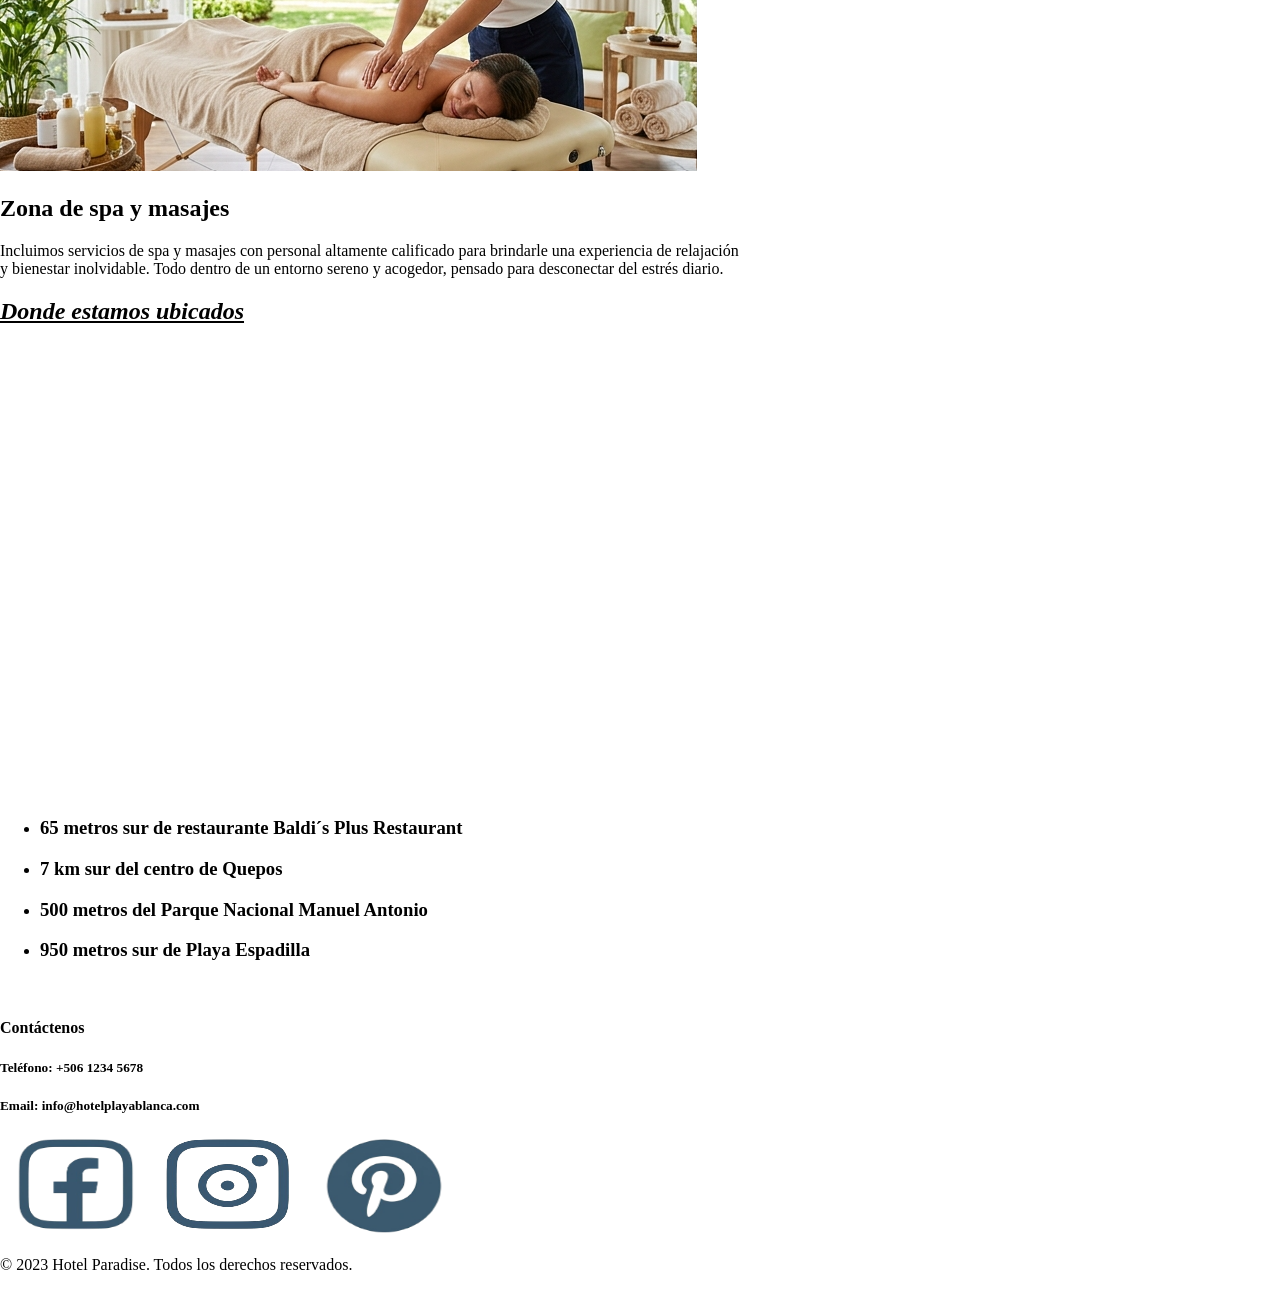
==== commit 5306b5dd: "Agregar dashboard de administración y arreglar rutas - Nuevo dashboard (views/html/dashboard.html y " ====
--- a/index.html
+++ b/index.html
@@ -5,103 +5,70 @@
         <meta name="viewport" content="width=device-width, initial-scale=1.0">
         <link rel="stylesheet" href="views/css/index.css">
         <link rel="stylesheet" href="views/css/global.css">
-        <link href="https://cdn.jsdelivr.net/npm/bootstrap@5.3.8/dist/css/bootstrap.min.css" rel="stylesheet" integrity="sha384-sRIl4kxILFvY47J16cr9ZwB07vP4J8+LH7qKQnuqkuIAvNWLzeN8tE5YBujZqJLB" crossorigin="anonymous">
         <title>Hotel Playa Blanca</title>
     </head>
     <body>
-        <header class="anchoBarra">
-            <nav>
-                <img src="views/img/Logo_Hotel.png" alt="Logo Hotel Playa Blanca">
+        <header>
+            <nav class="navbar">
+                <img src="views/img/Logo_Hotel.png" alt="Logo Hotel Playa Blanca" width="300">
                 <div class="links">
                     <a href="./views/html/habitaciones.html">Habitaciones</a>
                     <a href="./views/html/form.html">Reservación</a>
                     <a href="#lugares_hotel">Servicios</a>
                     <a href="#Ubicacion">Ubicación</a>
-                    <a href="./Dashboard.html">Información</a>
+                    <!-- Link a mi dashboard, está en la carpeta views/html -->
+                    <a href="./views/html/dashboard.html">Todo lo que necesitas saber</a>
                     <a href="#contact">Contacto</a>
                 </div>
             </nav>
         </header>
         <main>
-            <div class="degradadoImagen">
-                <img src="./views/img/fotos-hotel/Hotel.jpg" alt="Foto Hotel">
-            </div>
-            <section id="hero" class="container-fluid px-4 my-2">
-                <div class="row align-items-start">
-                    <div class="col-12 col-md-7 mb-2 mb-md-0">
-                        <h1 class="display-5 fw-bold mb-3">Hotel Playa Blanca</h1>
-                        <h3 class="h5 fw-semibold mb-3">Una experiencia única rodeada por naturaleza y playa que no te puedes perder</h3>
-                            <p class="lh-base">
-                            Descubre el paraíso en medio de la naturaleza. Nos ubicamos a las orillas de la playa Manuel Antonio,
-                            por lo que estamos cerca de una gran cantidad de actividades al aire libre, así como dentro de nuestro hotel.
-                            Algunas de las actividades incluyen senderismo, kayak, y snorkel, por lo que vas a poder disfrutar
-                            de la fauna y flora local. Vas a poder deleitarte también de nuestra área de piscina, masajes, entre otros.
-                        </p>
-                        <div class="col-12 col-md-7 offset-md-0">
-                            <style>
-                                .underline{
-                                    text-decoration: underline;
-                                }
-                            </style>
-                            <span class="underline"><h1><i>Donde estamos ubicados</i></h1></span>
-                            <iframe src="https://www.google.com/maps/embed?pb=!1m18!1m12!1m3!1d585.1412871454951!2d-84.14908202356736!3d9.391027234594269!2m3!1f0!2f0!3f0!3m2!1i1024!2i768!4f13.1!3m3!1m2!1s0x8fa171791d9b3525%3A0x2b7967d87bac5a7d!2sParadise%20Beach%20service%20and%20sunset%20drinks!5e0!3m2!1ses-419!2scr!4v1792018990488!5m2!1ses-419!2scr" 
-                                    width="850" height="250" style="border:0;" 
-                                    allowfullscreen="" loading="lazy" referrerpolicy="strict-origin-when-cross-origin">
-                            </iframe>
-                                <h3>65 metros sur de restaurante Baldi´s Plus Restaurant</h3>
-                        </div>
-                    </div>
-                    <div class="col-12 col-md-4 offset-md-1">
-                        <h2 class="h4 mb-4 fw-bold text-center">Nuestras comodidades</h2>
-                        <div class="row row-cols-2 g-4 align-items-center justify-content-center">
-                            <div class="col text-center d-flex justify-content-center align-items-center">
-                                <img src="views/img/Iconos/wifi.png" alt="Wifi" class="img-fluid" style="max-width: 250px; max-height: 200px; object-fit: contain;">
-                            </div>
-                            <div class="col text-center d-flex justify-content-center align-items-center">
-                                <img src="views/img/Iconos/pet_friendly.png" alt="Mascotas permitidas" class="img-fluid" style="max-width: 250px; max-height: 200px; object-fit: contain;">
-                            </div>
-                            <div class="col text-center d-flex justify-content-center align-items-center">
-                                <img src="views/img/Iconos/libre_de_humo.png" alt="Libre de humo" class="img-fluid" style="max-width: 250px; max-height: 200px; object-fit: contain;">
-                            </div>
-                            <div class="col text-center d-flex justify-content-center align-items-center">
-                                <img src="views/img/Iconos/servicio_habitacion.png" alt="Servicio a la habitación" class="img-fluid" style="max-width: 250px; max-height: 200px; object-fit: contain;">
-                            </div>
-                            <div class="col text-center d-flex justify-content-center align-items-center">
-                                <img src="views/img/Iconos/turismo_sostenible.png" alt="Turismo sostenible" class="img-fluid" style="max-width: 250px; max-height: 200px; object-fit: contain;">
-                            </div>
-                            <div class="col text-center d-flex justify-content-center align-items-center">
-                                <img src="views/img/Iconos/mancuerna.png" alt="Gimnasio" class="img-fluid" style="max-width: 250px; max-height: 200px; object-fit: contain;">
-                            </div>
-                        </div>
-                    </div>
+            <section id="hero">
+                <div class="degradado">
+                    <img src="./views/img/fotos-hotel/Hotel.jpg" alt="Foto Hotel" width="100%">
+                    <h1>Hotel Playa Blanca</h1>
+                    <h2>Una experiencia única de relajación rodeada por naturaleza y playa que no te puedes perder</h2>
+                    <p>Descubre el paraíso en medio de la naturaleza. Nos ubicamos a las orillas de la playa Manuel Antonio,<br>
+                        por lo que estamos cerca de una gran cantidad de actividades al aire libre, así como dentro de nuestro hotel.<br>
+                        Algunas de las actividades incluyen senderismo, kayak, y snorkel, por lo que vas a poder disfrutar<br>
+                        de la fauna y flora local. Vas a poder deleitarte también de nuestra área de piscina, masajes, entre otros.
+                    </p>
+                </div>
+                <div>
+                    <br><h2><i>Nuestras comodidades</i></h2>
+                    <img src="views/img/Iconos/wifi.png" alt="Wifi">
+                    <img src="views/img/Iconos/pet_friendly.png" alt="Mascotas permitidas">
+                    <img src="views/img/Iconos/libre_de_humo.png" alt="Libre de humo">
+                    <img src="views/img//Iconos/servicio_habitacion.png" alt="Servicio a la habitacion">
+                    <img src="views/img/Iconos/turismo_sostenible.png" alt="Turismo sostenible">
                 </div>
             </section>
             <section id="lugares_hotel">
                 <br>
                 <h1><i>Algunos de nuestros servicios</i></h1>
-                <div class="degradadoColorCentroArriba">
-                    <article>
-                        <img src="views/img/fotos-hotel/volleyball.png" alt="Volleyball de Playa">
-                        <h2>Disfrute de zonas de recreación</h2>
-                        <p>Contamos con espacios recreativos ideales para compartir, entre ellos:
-                            <ul>
-                                <li>Voleibol de playa</li>
-                                <li>Senderos para caminatas </li>
-                                <li>Área de juegos para los más pequeños</li>
-                                <li>Gimnasio totalmente equipado</li>
-                                <li>Campo de mini golf</li>
-                            </ul>
-                        </p>
-                    </article>
-                    <article>
-                        <img src="views/img/fotos-hotel/mesa_comidas.png" alt="Mesa con comidas">
-                        <h2>Comidas deliciosas</h2>
-                        <p>Ponemos a disposición una amplia selección de platillos que nuestros diversos restaurantes ofrecen. Tenemos opciones
-                        para todos los gustos esto gracias a la alta calidad de chefs que disponemos y a la frescura de los ingredientes que
-                        utilizamos, directamente de la región.
-                        </p>
-                    </article>
-                </div>
+                <article>
+                    <img src="views/img/fotos-hotel/volleyball.png" alt="Volleyball de Playa">
+                    <h2>Disfrute de zonas de recreación</h2>
+                    <p>Contamos con espacios recreativos ideales para compartir, entre ellos:
+                        <ul>
+                            <li>Voleibol de playa</li>
+                            <li>Senderos para caminatas </li>
+                            <li>Área de juegos para los más pequeños</li>
+                            <li>Gimnasio totalmente equipado</li>
+                            <li>Campo de mini golf</li>
+                        </ul>
+                    </p>
+                </article>
+                <article>
+                    <img src="views/img/fotos-hotel/mesa_comidas.png" alt="Mesa con comidas">
+                    <h2>Comidas deliciosas</h2>
+                    <p>Ponemos a disposición una amplia selección de platillos que los diversos restaurantes ofrecen. Tenemos opciones<br>
+                        para todos los gustos esto gracias a nuestra alta calidad de chefs y a la frescura de los ingredientes que <br>
+                            Mini golf
+                            área de juegos para los más pequeños
+                        </ul>
+                    </p>
+                </article>
                 <article>
                     <img src="views/img/fotos-hotel/piscina.png" alt="Piscina del hotel">
                     <h2>Piscina disponible para personas de todos los edades</h2>
@@ -118,6 +85,26 @@
                     </p>
                 </article>     
             </section>
+            <section id="Ubicacion">
+                <div>
+                    <style>
+                        .underline{
+                            text-decoration: underline;
+                        }
+                    </style>
+                    <span class="underline"><h1><i>Donde estamos ubicados</i></h1></span>
+                    <iframe src="https://www.google.com/maps/embed?pb=!1m18!1m12!1m3!1d585.1412871454951!2d-84.14908202356736!3d9.391027234594269!2m3!1f0!2f0!3f0!3m2!1i1024!2i768!4f13.1!3m3!1m2!1s0x8fa171791d9b3525%3A0x2b7967d87bac5a7d!2sParadise%20Beach%20service%20and%20sunset%20drinks!5e0!3m2!1ses-419!2scr!4v1792018990488!5m2!1ses-419!2scr" 
+                    width="600" height="450" style="border:0;" 
+                    allowfullscreen="" loading="lazy" referrerpolicy="strict-origin-when-cross-origin">
+                    </iframe>
+                    <ul>
+                        <li><h3>65 metros sur de restaurante Baldi´s Plus Restaurant</h3></li>
+                        <li><h3>7 km sur del centro de Quepos</h3></li>
+                        <li><h3>500 metros del Parque Nacional Manuel Antonio</h3></li>
+                        <li><h3>950 metros sur de Playa Espadilla</h3><br></li>
+                    </ul>
+                </div>
+            </section>
         </main>
         <footer>
             <section id="contact">
@@ -131,5 +118,4 @@
             </section>
         </footer>
     </body>
-    <script src="https://cdn.jsdelivr.net/npm/bootstrap@5.3.8/dist/js/bootstrap.min.js" integrity="sha384-G/EV+4j2dNv+tEPo3++6LCgdCROaejBqfUeNjuKAiuXbjrxilcCdDz6ZAVfHWe1Y" crossorigin="anonymous"></script>
 </html>
--- a/views/css/index.css
+++ b/views/css/index.css
@@ -30,7 +30,7 @@
 }
 
 .degradadoColorCentroArriba{
-  background-image: linear-gradient(to right, rgba(255,0,0,0), rgb(138, 184, 184) 100%); 
+  background-image: linear-gradient(to bottom, rgba(255,0,0,0), rgb(138, 184, 184) 100%); 
 }
 
 .contenedor-principal {
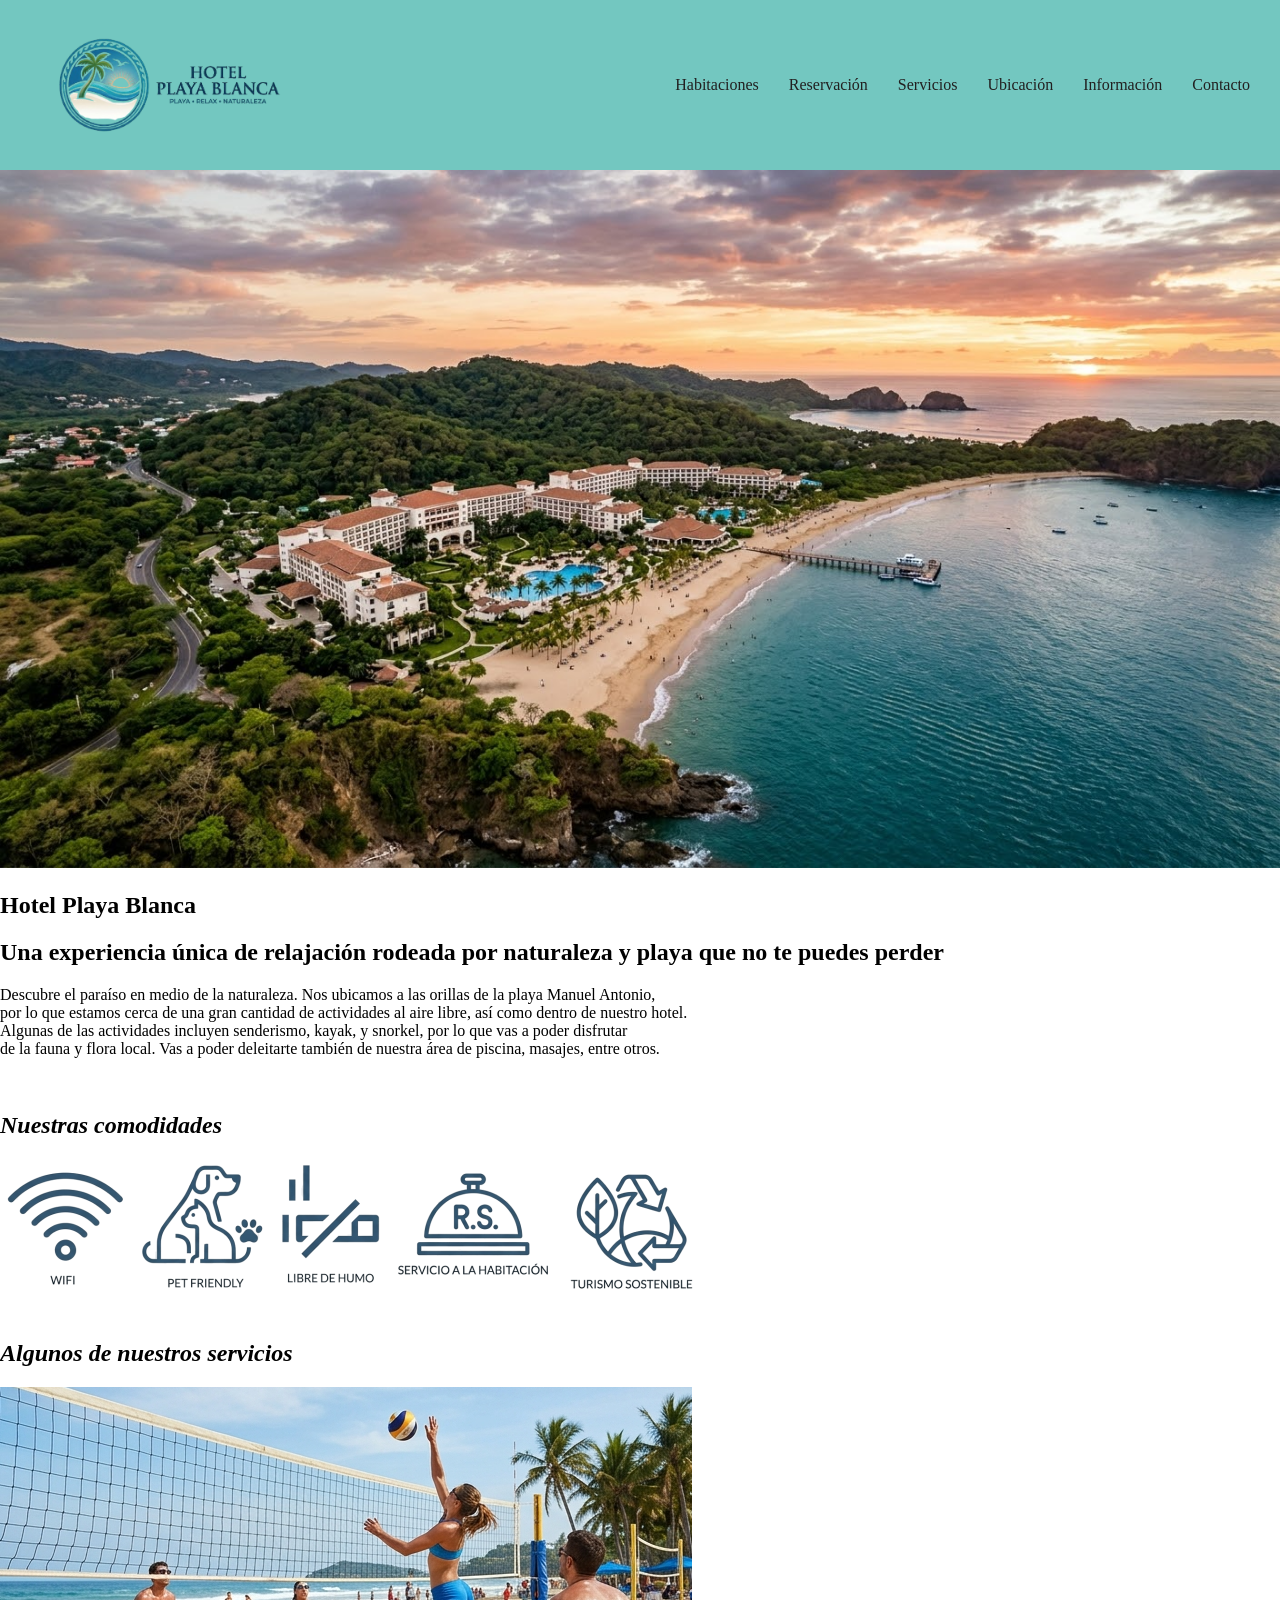
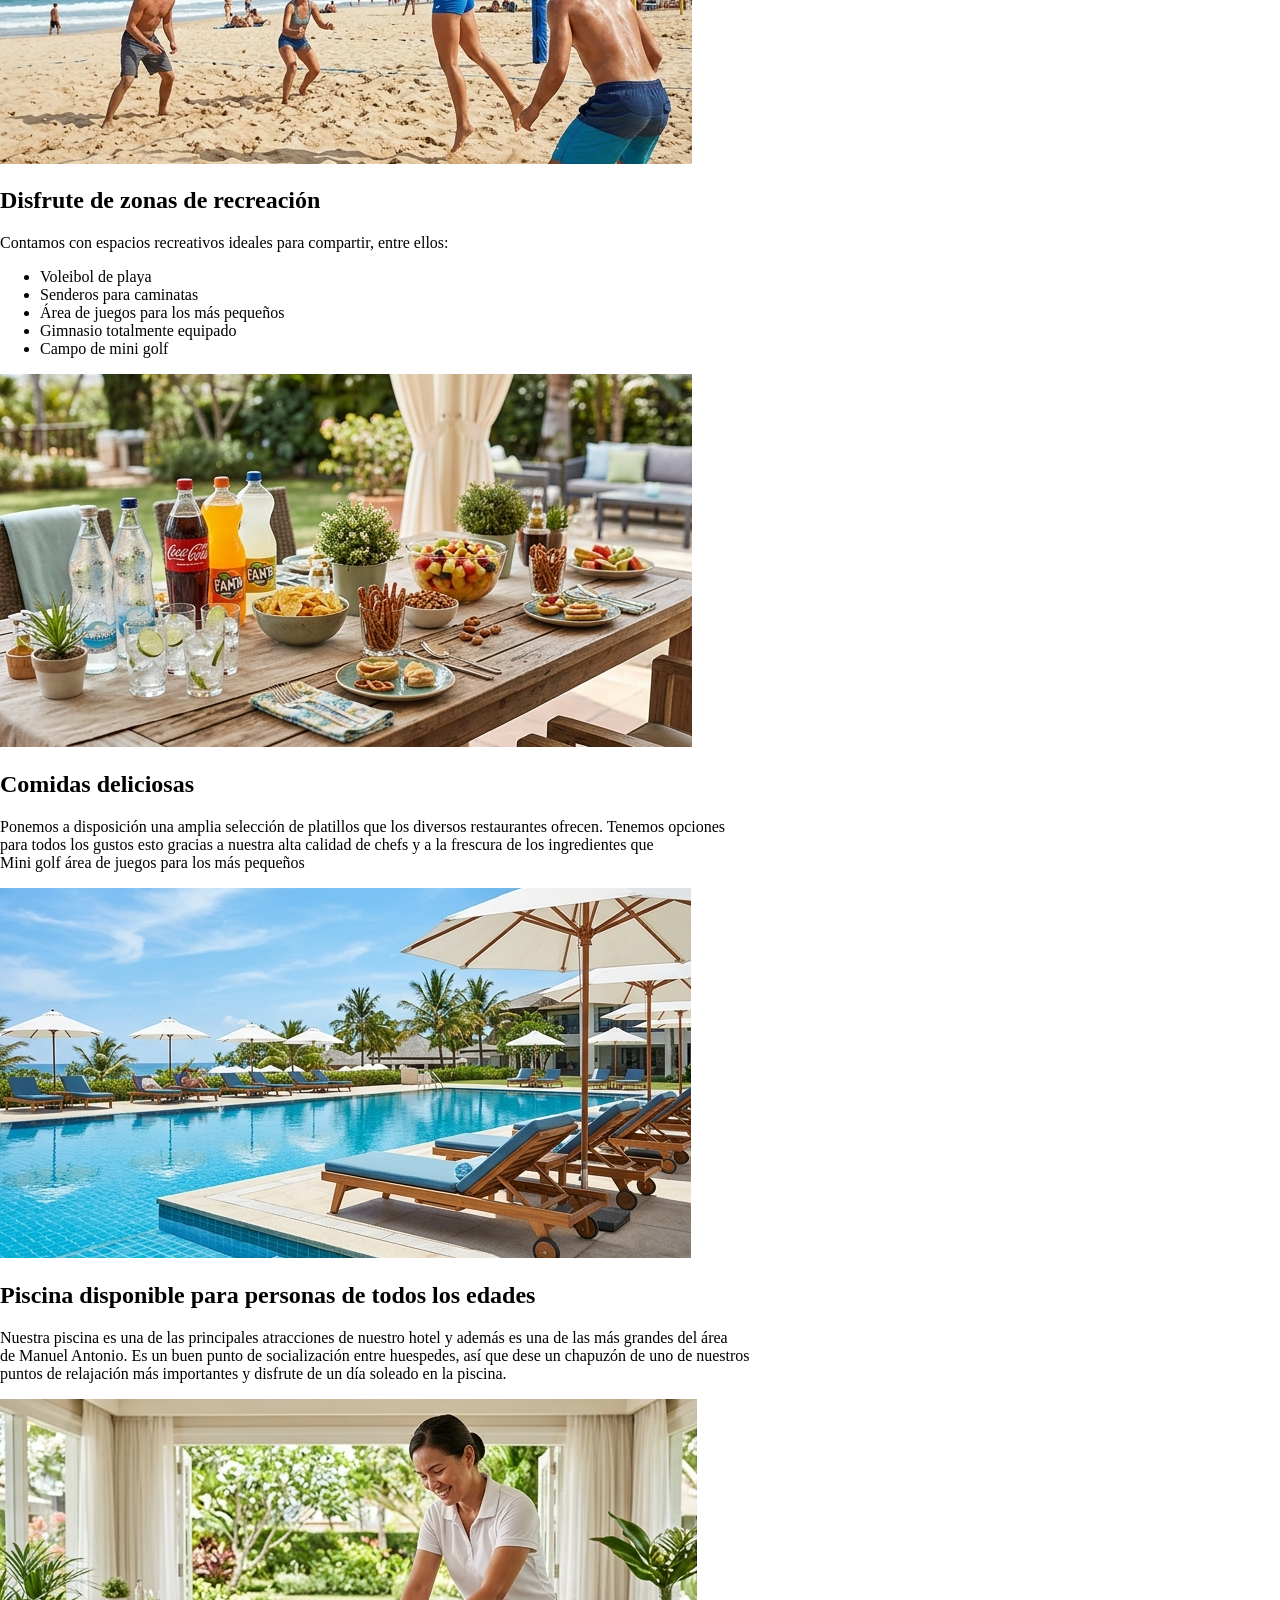
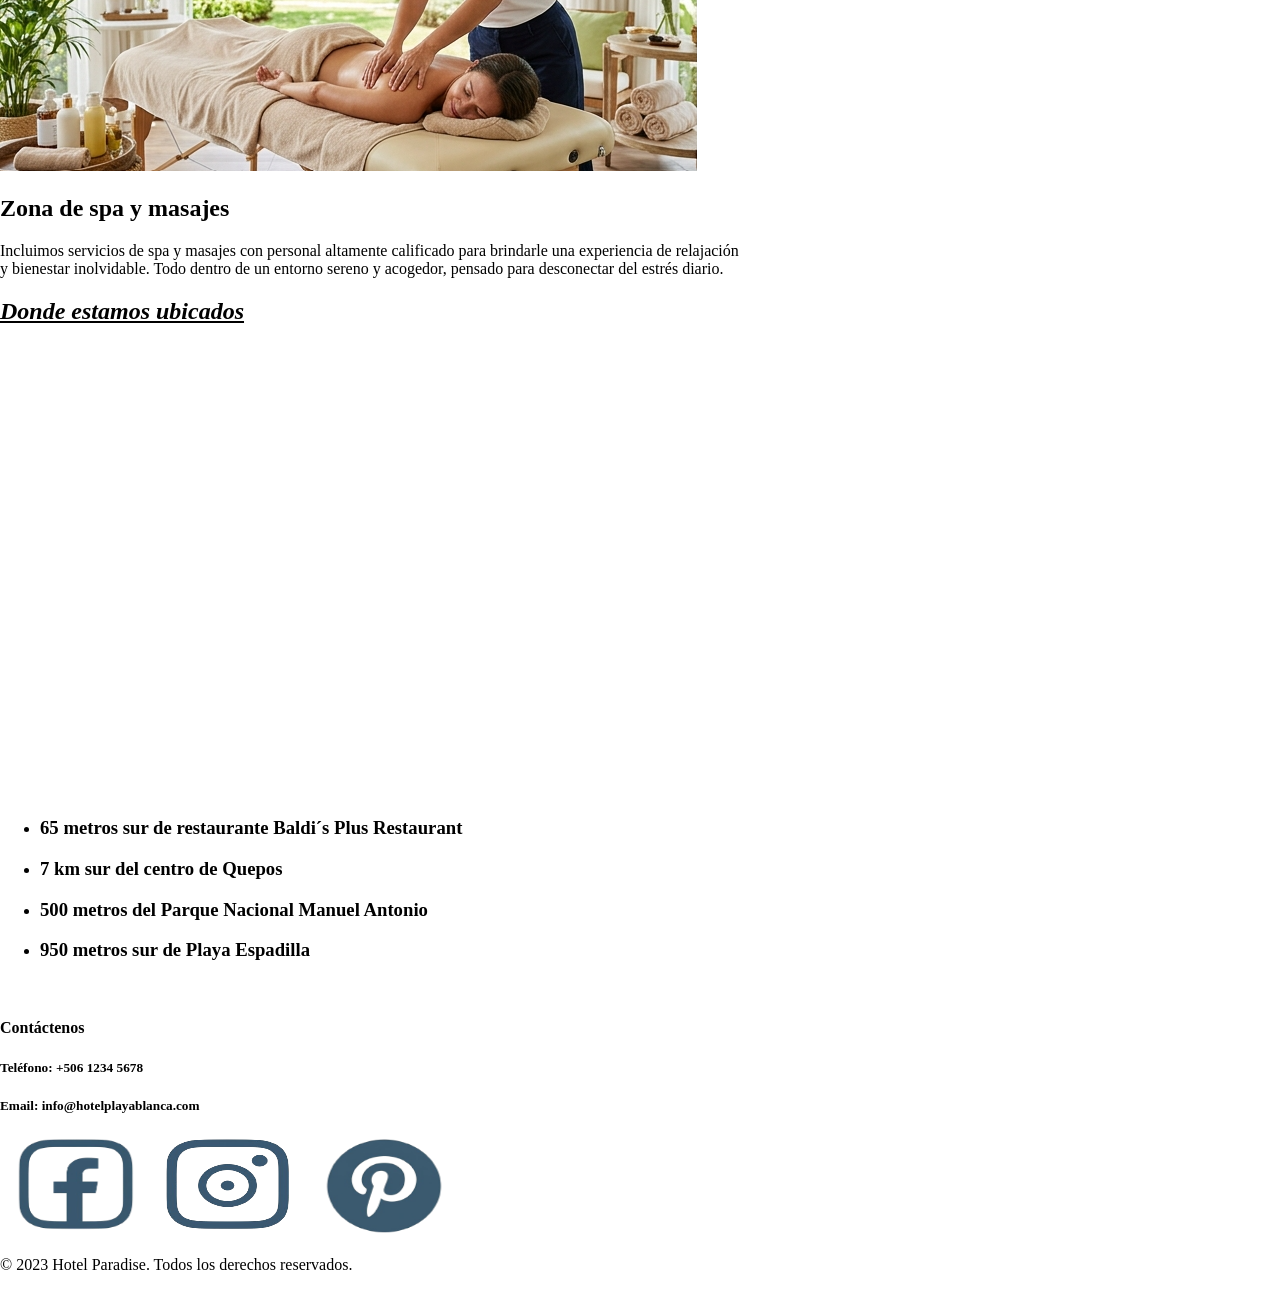
==== commit 08b1baba: "Merge remote-tracking branch 'origin/main' into Darien # Conflicts: #	views/html/habitaciones.html" ====
--- a/index.html
+++ b/index.html
@@ -17,7 +17,7 @@
                     <a href="#lugares_hotel">Servicios</a>
                     <a href="#Ubicacion">Ubicación</a>
                     <!-- Link a mi dashboard, está en la carpeta views/html -->
-                    <a href="./views/html/dashboard.html">Todo lo que necesitas saber</a>
+                    <a href="./views/html/dashboard.html">Información</a>
                     <a href="#contact">Contacto</a>
                 </div>
             </nav>
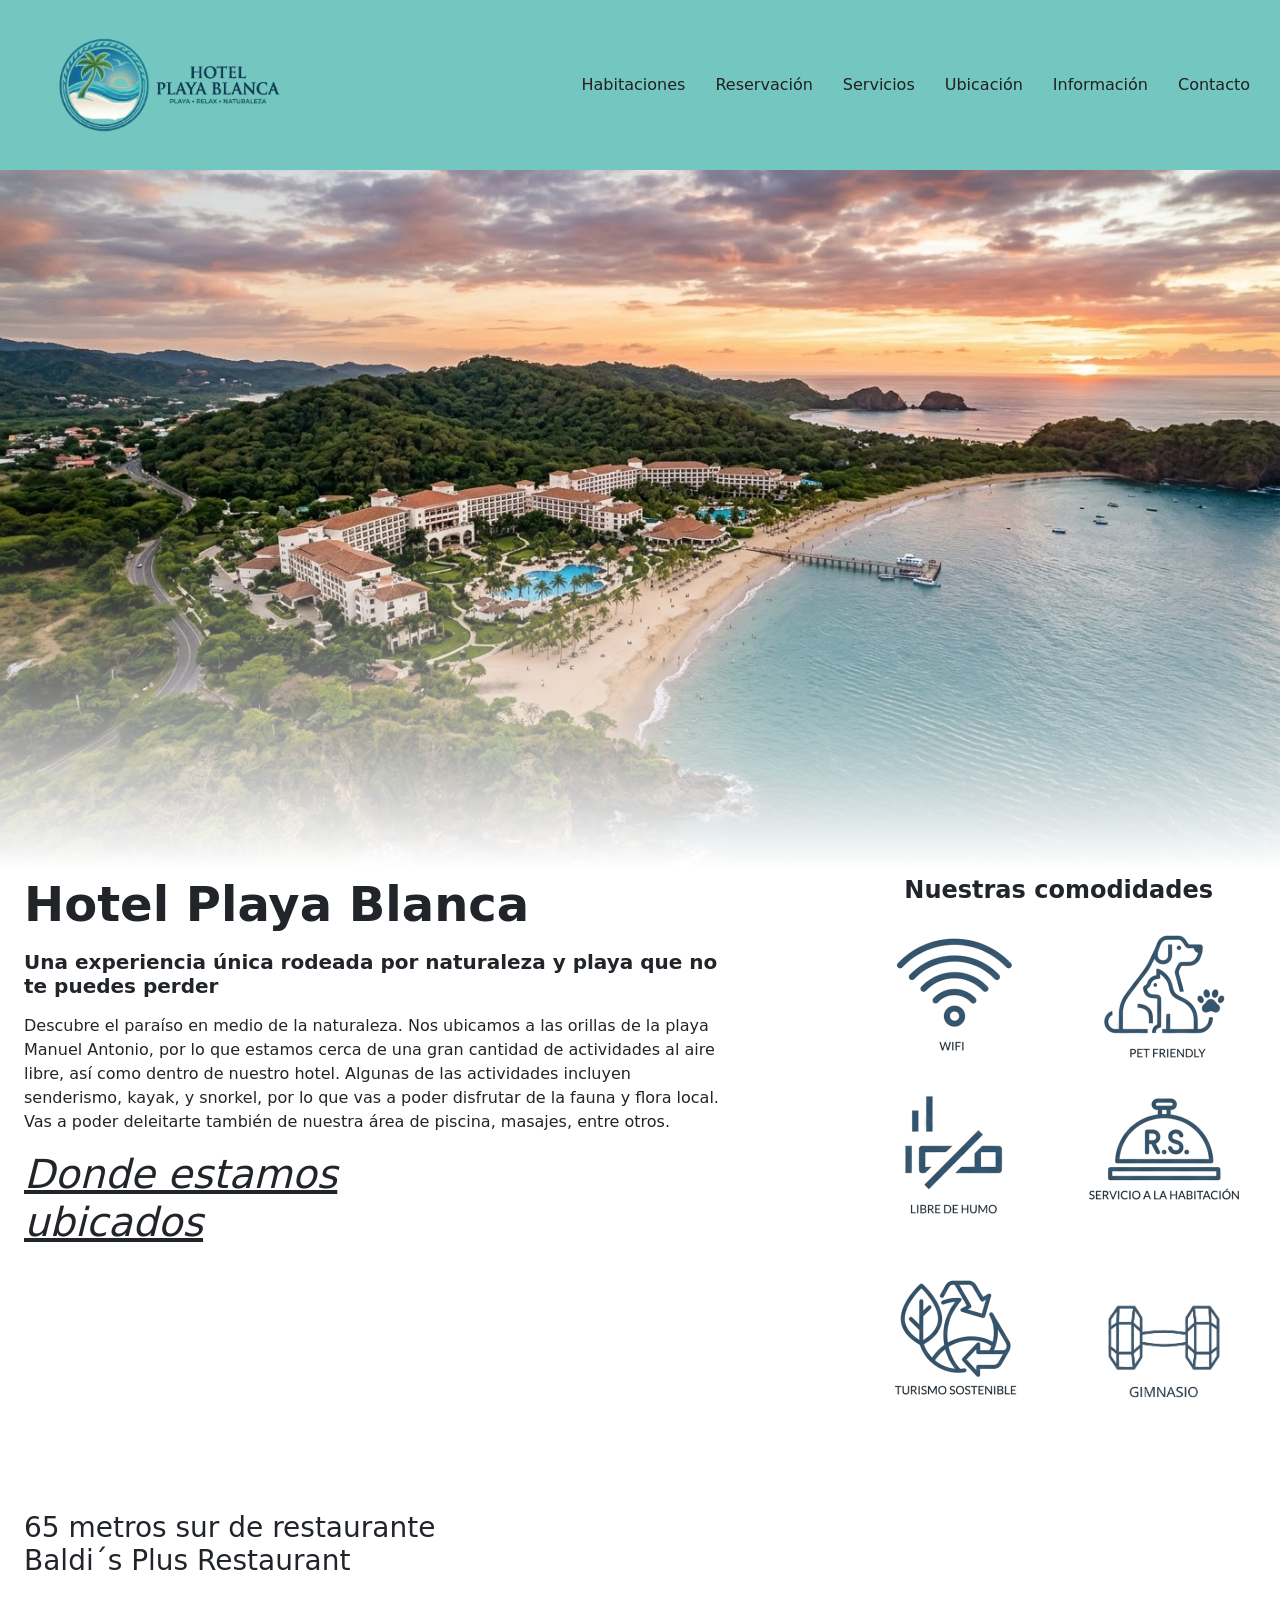
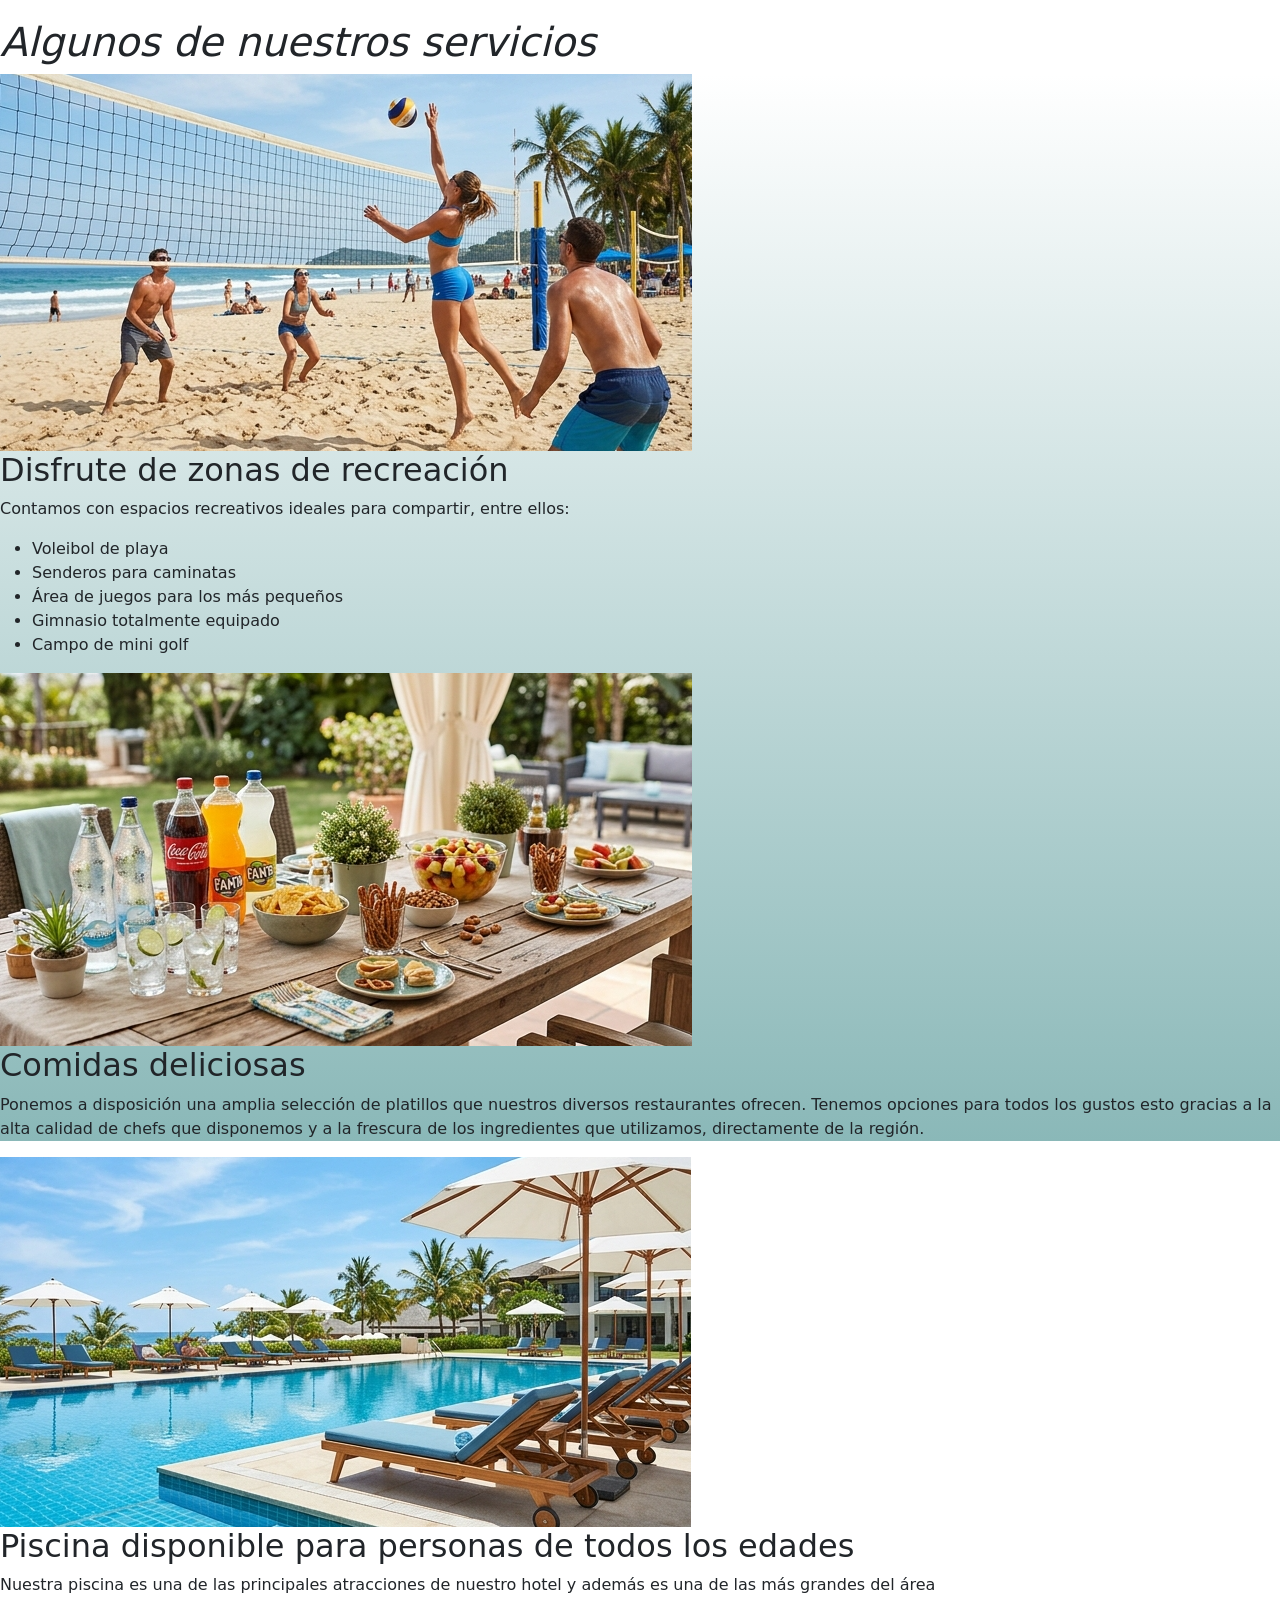
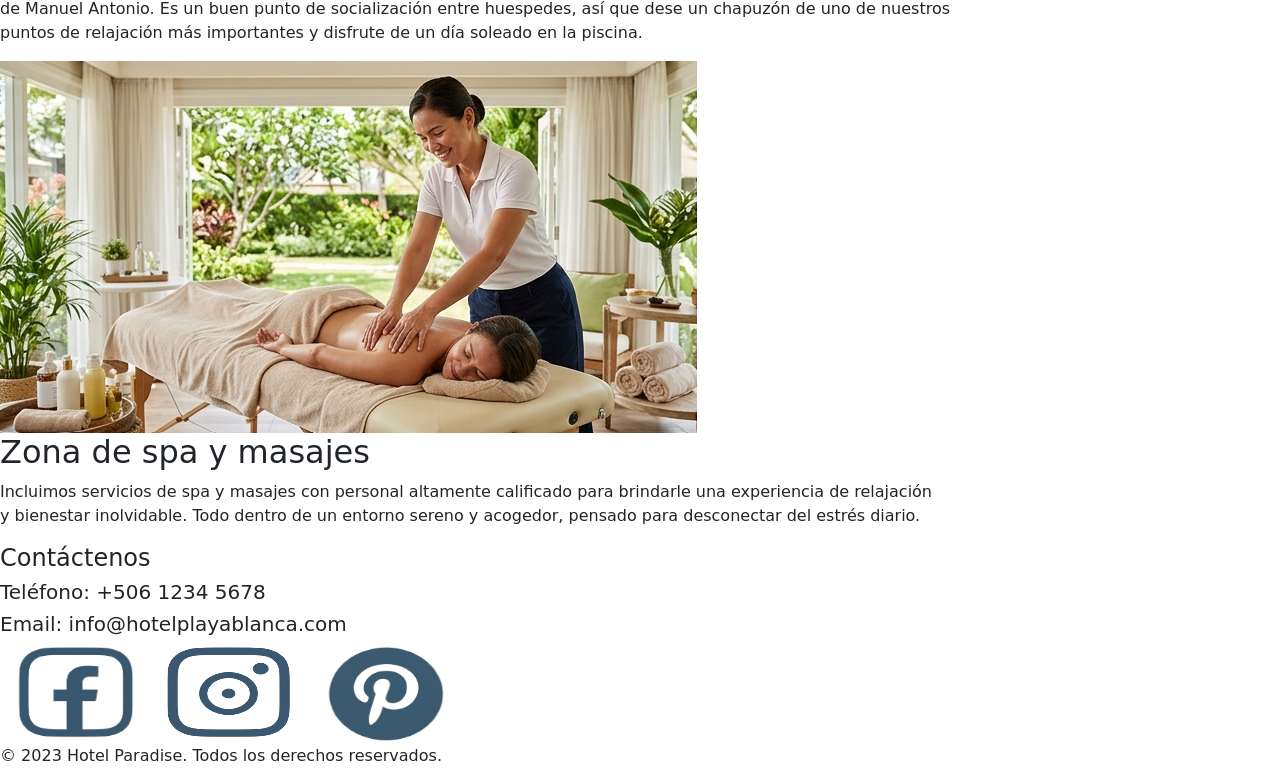
==== commit 8920ac0f: "Merge pull request #17 from Jose-AVF/Index Cambios en la página de inicio aprobado por todos" ====
--- a/index.html
+++ b/index.html
@@ -5,70 +5,103 @@
         <meta name="viewport" content="width=device-width, initial-scale=1.0">
         <link rel="stylesheet" href="views/css/index.css">
         <link rel="stylesheet" href="views/css/global.css">
+        <link href="https://cdn.jsdelivr.net/npm/bootstrap@5.3.8/dist/css/bootstrap.min.css" rel="stylesheet" integrity="sha384-sRIl4kxILFvY47J16cr9ZwB07vP4J8+LH7qKQnuqkuIAvNWLzeN8tE5YBujZqJLB" crossorigin="anonymous">
         <title>Hotel Playa Blanca</title>
     </head>
     <body>
-        <header>
-            <nav class="navbar">
-                <img src="views/img/Logo_Hotel.png" alt="Logo Hotel Playa Blanca" width="300">
+        <header class="anchoBarra">
+            <nav>
+                <img src="views/img/Logo_Hotel.png" alt="Logo Hotel Playa Blanca">
                 <div class="links">
                     <a href="./views/html/habitaciones.html">Habitaciones</a>
                     <a href="./views/html/form.html">Reservación</a>
                     <a href="#lugares_hotel">Servicios</a>
                     <a href="#Ubicacion">Ubicación</a>
-                    <!-- Link a mi dashboard, está en la carpeta views/html -->
-                    <a href="./views/html/dashboard.html">Información</a>
+                    <a href="./Dashboard.html">Información</a>
                     <a href="#contact">Contacto</a>
                 </div>
             </nav>
         </header>
         <main>
-            <section id="hero">
-                <div class="degradado">
-                    <img src="./views/img/fotos-hotel/Hotel.jpg" alt="Foto Hotel" width="100%">
-                    <h1>Hotel Playa Blanca</h1>
-                    <h2>Una experiencia única de relajación rodeada por naturaleza y playa que no te puedes perder</h2>
-                    <p>Descubre el paraíso en medio de la naturaleza. Nos ubicamos a las orillas de la playa Manuel Antonio,<br>
-                        por lo que estamos cerca de una gran cantidad de actividades al aire libre, así como dentro de nuestro hotel.<br>
-                        Algunas de las actividades incluyen senderismo, kayak, y snorkel, por lo que vas a poder disfrutar<br>
-                        de la fauna y flora local. Vas a poder deleitarte también de nuestra área de piscina, masajes, entre otros.
-                    </p>
-                </div>
-                <div>
-                    <br><h2><i>Nuestras comodidades</i></h2>
-                    <img src="views/img/Iconos/wifi.png" alt="Wifi">
-                    <img src="views/img/Iconos/pet_friendly.png" alt="Mascotas permitidas">
-                    <img src="views/img/Iconos/libre_de_humo.png" alt="Libre de humo">
-                    <img src="views/img//Iconos/servicio_habitacion.png" alt="Servicio a la habitacion">
-                    <img src="views/img/Iconos/turismo_sostenible.png" alt="Turismo sostenible">
+            <div class="degradadoImagen">
+                <img src="./views/img/fotos-hotel/Hotel.jpg" alt="Foto Hotel">
+            </div>
+            <section id="hero" class="container-fluid px-4 my-2">
+                <div class="row align-items-start">
+                    <div class="col-12 col-md-7 mb-2 mb-md-0">
+                        <h1 class="display-5 fw-bold mb-3">Hotel Playa Blanca</h1>
+                        <h3 class="h5 fw-semibold mb-3">Una experiencia única rodeada por naturaleza y playa que no te puedes perder</h3>
+                            <p class="lh-base">
+                            Descubre el paraíso en medio de la naturaleza. Nos ubicamos a las orillas de la playa Manuel Antonio,
+                            por lo que estamos cerca de una gran cantidad de actividades al aire libre, así como dentro de nuestro hotel.
+                            Algunas de las actividades incluyen senderismo, kayak, y snorkel, por lo que vas a poder disfrutar
+                            de la fauna y flora local. Vas a poder deleitarte también de nuestra área de piscina, masajes, entre otros.
+                        </p>
+                        <div class="col-12 col-md-7 offset-md-0">
+                            <style>
+                                .underline{
+                                    text-decoration: underline;
+                                }
+                            </style>
+                            <span class="underline"><h1><i>Donde estamos ubicados</i></h1></span>
+                            <iframe src="https://www.google.com/maps/embed?pb=!1m18!1m12!1m3!1d585.1412871454951!2d-84.14908202356736!3d9.391027234594269!2m3!1f0!2f0!3f0!3m2!1i1024!2i768!4f13.1!3m3!1m2!1s0x8fa171791d9b3525%3A0x2b7967d87bac5a7d!2sParadise%20Beach%20service%20and%20sunset%20drinks!5e0!3m2!1ses-419!2scr!4v1792018990488!5m2!1ses-419!2scr" 
+                                    width="850" height="250" style="border:0;" 
+                                    allowfullscreen="" loading="lazy" referrerpolicy="strict-origin-when-cross-origin">
+                            </iframe>
+                                <h3>65 metros sur de restaurante Baldi´s Plus Restaurant</h3>
+                        </div>
+                    </div>
+                    <div class="col-12 col-md-4 offset-md-1">
+                        <h2 class="h4 mb-4 fw-bold text-center">Nuestras comodidades</h2>
+                        <div class="row row-cols-2 g-4 align-items-center justify-content-center">
+                            <div class="col text-center d-flex justify-content-center align-items-center">
+                                <img src="views/img/Iconos/wifi.png" alt="Wifi" class="img-fluid" style="max-width: 250px; max-height: 200px; object-fit: contain;">
+                            </div>
+                            <div class="col text-center d-flex justify-content-center align-items-center">
+                                <img src="views/img/Iconos/pet_friendly.png" alt="Mascotas permitidas" class="img-fluid" style="max-width: 250px; max-height: 200px; object-fit: contain;">
+                            </div>
+                            <div class="col text-center d-flex justify-content-center align-items-center">
+                                <img src="views/img/Iconos/libre_de_humo.png" alt="Libre de humo" class="img-fluid" style="max-width: 250px; max-height: 200px; object-fit: contain;">
+                            </div>
+                            <div class="col text-center d-flex justify-content-center align-items-center">
+                                <img src="views/img/Iconos/servicio_habitacion.png" alt="Servicio a la habitación" class="img-fluid" style="max-width: 250px; max-height: 200px; object-fit: contain;">
+                            </div>
+                            <div class="col text-center d-flex justify-content-center align-items-center">
+                                <img src="views/img/Iconos/turismo_sostenible.png" alt="Turismo sostenible" class="img-fluid" style="max-width: 250px; max-height: 200px; object-fit: contain;">
+                            </div>
+                            <div class="col text-center d-flex justify-content-center align-items-center">
+                                <img src="views/img/Iconos/mancuerna.png" alt="Gimnasio" class="img-fluid" style="max-width: 250px; max-height: 200px; object-fit: contain;">
+                            </div>
+                        </div>
+                    </div>
                 </div>
             </section>
             <section id="lugares_hotel">
                 <br>
                 <h1><i>Algunos de nuestros servicios</i></h1>
-                <article>
-                    <img src="views/img/fotos-hotel/volleyball.png" alt="Volleyball de Playa">
-                    <h2>Disfrute de zonas de recreación</h2>
-                    <p>Contamos con espacios recreativos ideales para compartir, entre ellos:
-                        <ul>
-                            <li>Voleibol de playa</li>
-                            <li>Senderos para caminatas </li>
-                            <li>Área de juegos para los más pequeños</li>
-                            <li>Gimnasio totalmente equipado</li>
-                            <li>Campo de mini golf</li>
-                        </ul>
-                    </p>
-                </article>
-                <article>
-                    <img src="views/img/fotos-hotel/mesa_comidas.png" alt="Mesa con comidas">
-                    <h2>Comidas deliciosas</h2>
-                    <p>Ponemos a disposición una amplia selección de platillos que los diversos restaurantes ofrecen. Tenemos opciones<br>
-                        para todos los gustos esto gracias a nuestra alta calidad de chefs y a la frescura de los ingredientes que <br>
-                            Mini golf
-                            área de juegos para los más pequeños
-                        </ul>
-                    </p>
-                </article>
+                <div class="degradadoColorCentroArriba">
+                    <article>
+                        <img src="views/img/fotos-hotel/volleyball.png" alt="Volleyball de Playa">
+                        <h2>Disfrute de zonas de recreación</h2>
+                        <p>Contamos con espacios recreativos ideales para compartir, entre ellos:
+                            <ul>
+                                <li>Voleibol de playa</li>
+                                <li>Senderos para caminatas </li>
+                                <li>Área de juegos para los más pequeños</li>
+                                <li>Gimnasio totalmente equipado</li>
+                                <li>Campo de mini golf</li>
+                            </ul>
+                        </p>
+                    </article>
+                    <article>
+                        <img src="views/img/fotos-hotel/mesa_comidas.png" alt="Mesa con comidas">
+                        <h2>Comidas deliciosas</h2>
+                        <p>Ponemos a disposición una amplia selección de platillos que nuestros diversos restaurantes ofrecen. Tenemos opciones
+                        para todos los gustos esto gracias a la alta calidad de chefs que disponemos y a la frescura de los ingredientes que
+                        utilizamos, directamente de la región.
+                        </p>
+                    </article>
+                </div>
                 <article>
                     <img src="views/img/fotos-hotel/piscina.png" alt="Piscina del hotel">
                     <h2>Piscina disponible para personas de todos los edades</h2>
@@ -85,26 +118,6 @@
                     </p>
                 </article>     
             </section>
-            <section id="Ubicacion">
-                <div>
-                    <style>
-                        .underline{
-                            text-decoration: underline;
-                        }
-                    </style>
-                    <span class="underline"><h1><i>Donde estamos ubicados</i></h1></span>
-                    <iframe src="https://www.google.com/maps/embed?pb=!1m18!1m12!1m3!1d585.1412871454951!2d-84.14908202356736!3d9.391027234594269!2m3!1f0!2f0!3f0!3m2!1i1024!2i768!4f13.1!3m3!1m2!1s0x8fa171791d9b3525%3A0x2b7967d87bac5a7d!2sParadise%20Beach%20service%20and%20sunset%20drinks!5e0!3m2!1ses-419!2scr!4v1792018990488!5m2!1ses-419!2scr" 
-                    width="600" height="450" style="border:0;" 
-                    allowfullscreen="" loading="lazy" referrerpolicy="strict-origin-when-cross-origin">
-                    </iframe>
-                    <ul>
-                        <li><h3>65 metros sur de restaurante Baldi´s Plus Restaurant</h3></li>
-                        <li><h3>7 km sur del centro de Quepos</h3></li>
-                        <li><h3>500 metros del Parque Nacional Manuel Antonio</h3></li>
-                        <li><h3>950 metros sur de Playa Espadilla</h3><br></li>
-                    </ul>
-                </div>
-            </section>
         </main>
         <footer>
             <section id="contact">
@@ -118,4 +131,5 @@
             </section>
         </footer>
     </body>
+    <script src="https://cdn.jsdelivr.net/npm/bootstrap@5.3.8/dist/js/bootstrap.min.js" integrity="sha384-G/EV+4j2dNv+tEPo3++6LCgdCROaejBqfUeNjuKAiuXbjrxilcCdDz6ZAVfHWe1Y" crossorigin="anonymous"></script>
 </html>
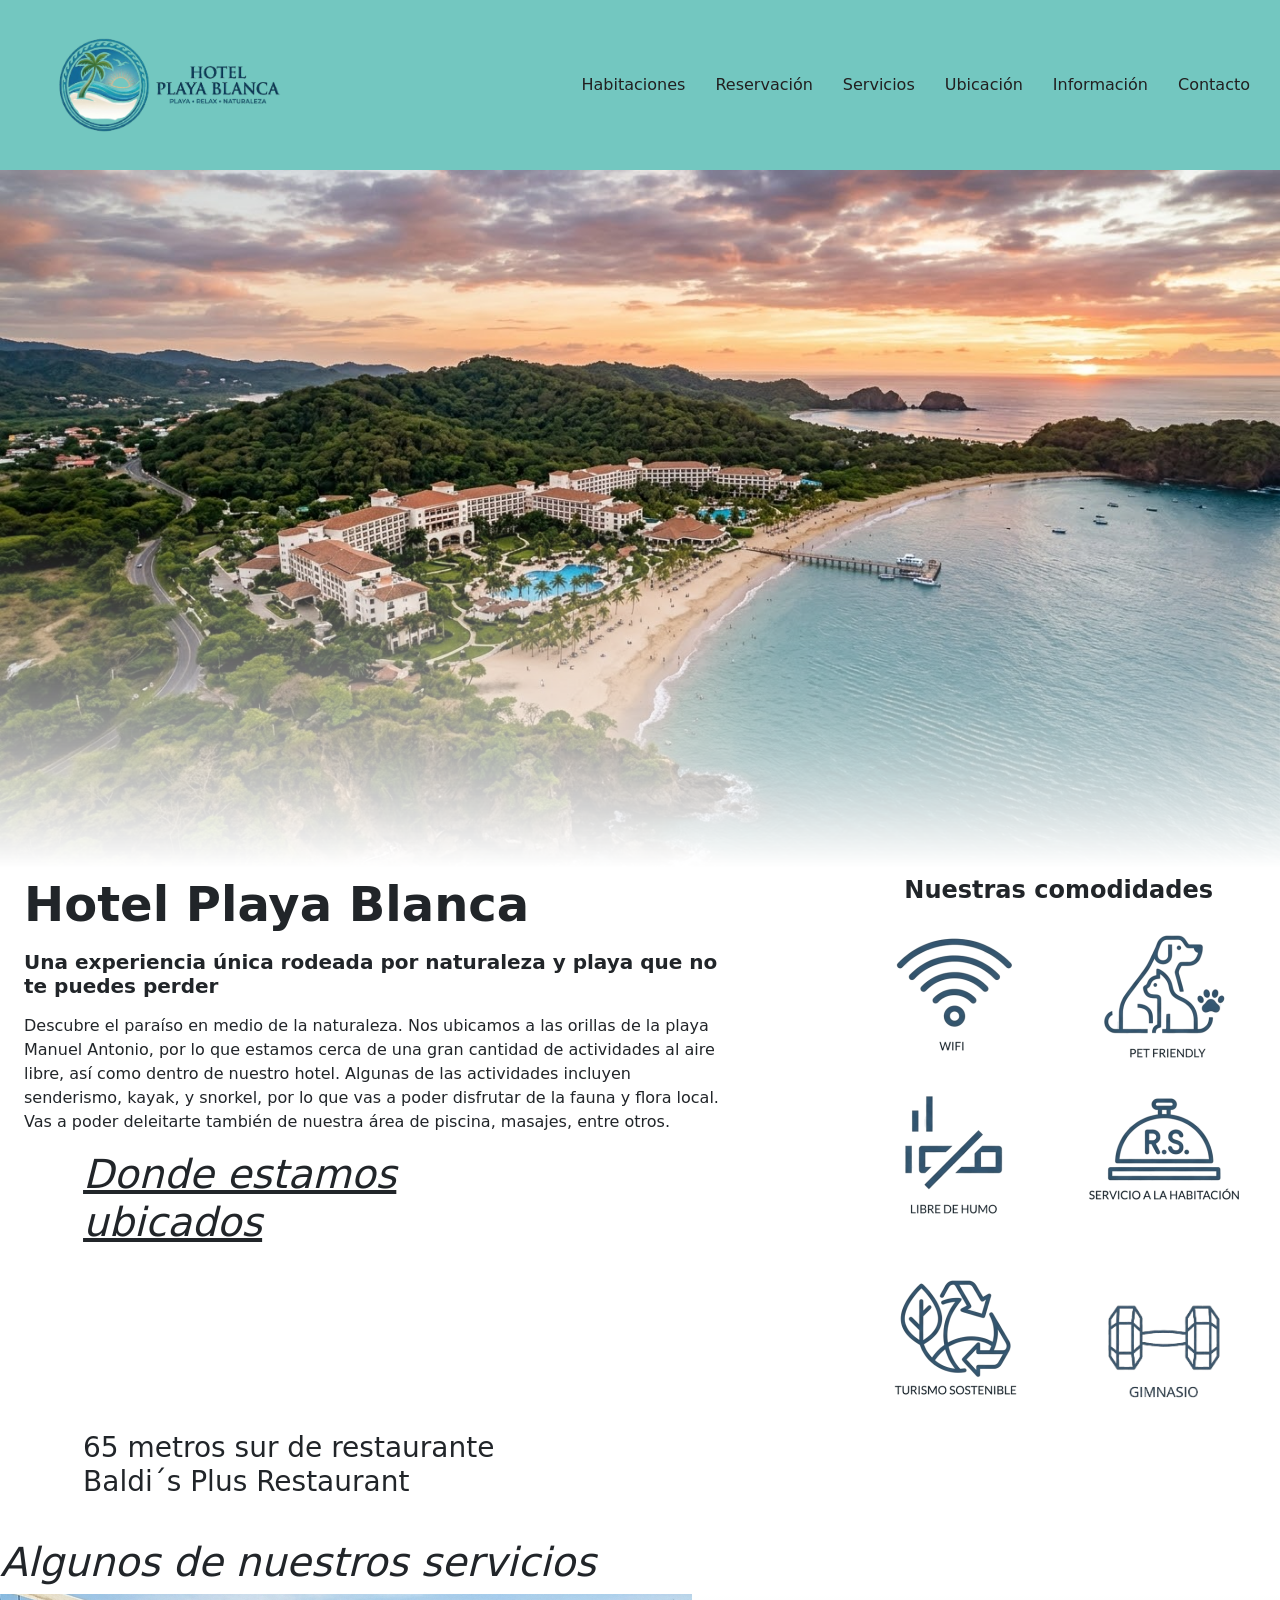
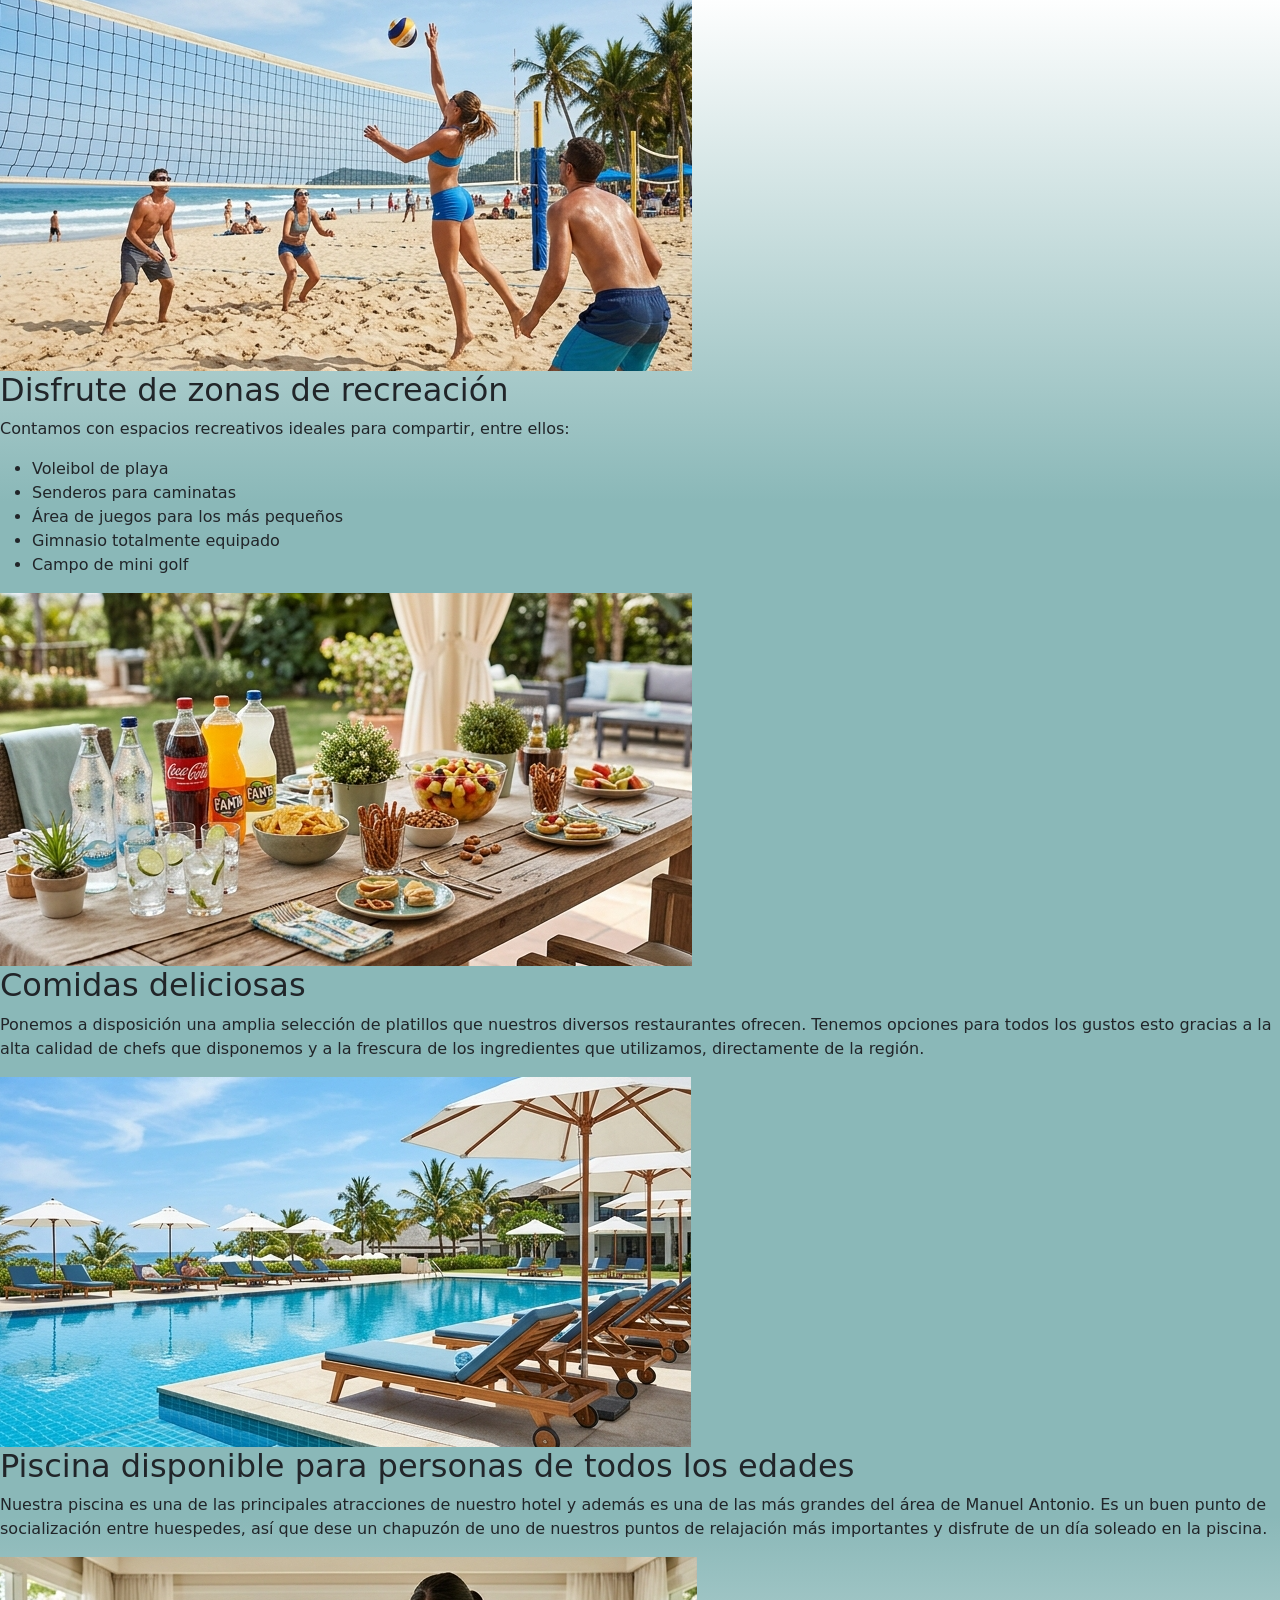
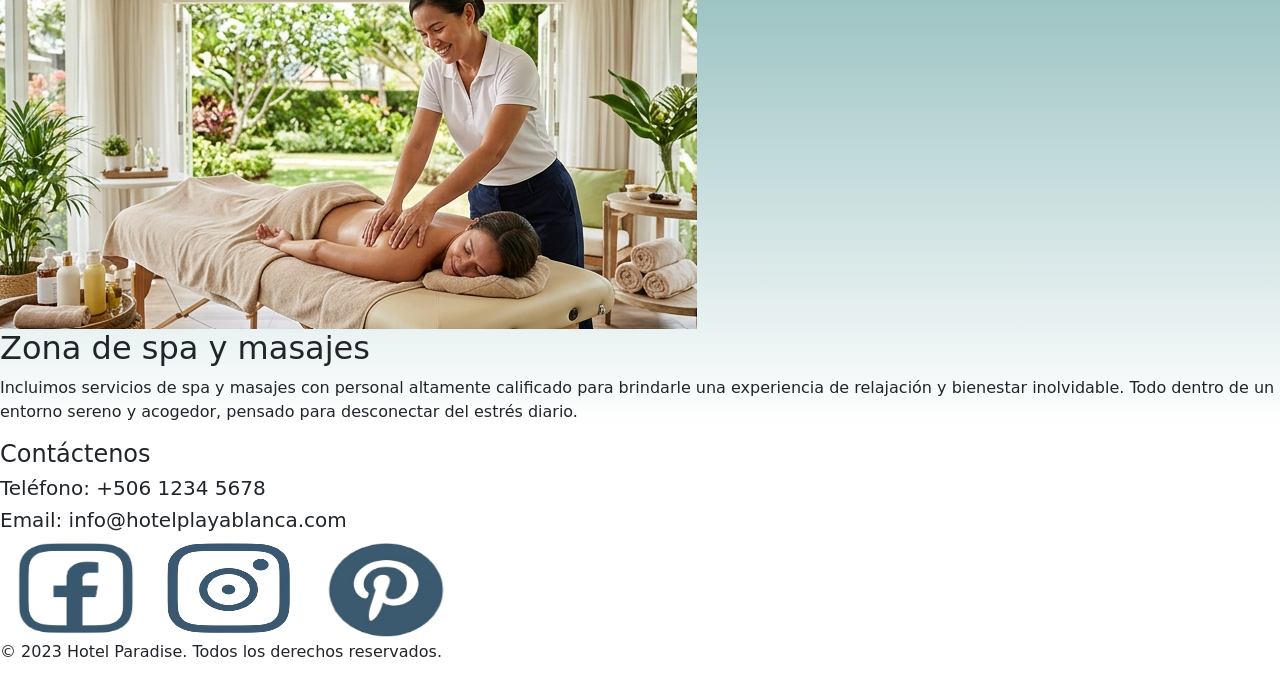
==== commit 7714560b: "Degadado en la zona de los servicios del hotel y mapa con tamaño responsivo" ====
--- a/index.html
+++ b/index.html
@@ -17,7 +17,8 @@
                     <a href="./views/html/form.html">Reservación</a>
                     <a href="#lugares_hotel">Servicios</a>
                     <a href="#Ubicacion">Ubicación</a>
-                    <a href="./Dashboard.html">Información</a>
+                    <!-- Link a mi dashboard, está en la carpeta views/html -->
+                    <a href="./views/html/dashboard.html">Información</a>
                     <a href="#contact">Contacto</a>
                 </div>
             </nav>
@@ -37,17 +38,19 @@
                             Algunas de las actividades incluyen senderismo, kayak, y snorkel, por lo que vas a poder disfrutar
                             de la fauna y flora local. Vas a poder deleitarte también de nuestra área de piscina, masajes, entre otros.
                         </p>
-                        <div class="col-12 col-md-7 offset-md-0">
+                        <div class="col-12 col-md-7 offset-md-1">
                             <style>
                                 .underline{
                                     text-decoration: underline;
                                 }
                             </style>
                             <span class="underline"><h1><i>Donde estamos ubicados</i></h1></span>
-                            <iframe src="https://www.google.com/maps/embed?pb=!1m18!1m12!1m3!1d585.1412871454951!2d-84.14908202356736!3d9.391027234594269!2m3!1f0!2f0!3f0!3m2!1i1024!2i768!4f13.1!3m3!1m2!1s0x8fa171791d9b3525%3A0x2b7967d87bac5a7d!2sParadise%20Beach%20service%20and%20sunset%20drinks!5e0!3m2!1ses-419!2scr!4v1792018990488!5m2!1ses-419!2scr" 
+                            <div class="ratio ratio-21x9">
+                                <iframe src="https://www.google.com/maps/embed?pb=!1m18!1m12!1m3!1d585.1412871454951!2d-84.14908202356736!3d9.391027234594269!2m3!1f0!2f0!3f0!3m2!1i1024!2i768!4f13.1!3m3!1m2!1s0x8fa171791d9b3525%3A0x2b7967d87bac5a7d!2sParadise%20Beach%20service%20and%20sunset%20drinks!5e0!3m2!1ses-419!2scr!4v1792018990488!5m2!1ses-419!2scr" 
                                     width="850" height="250" style="border:0;" 
                                     allowfullscreen="" loading="lazy" referrerpolicy="strict-origin-when-cross-origin">
-                            </iframe>
+                                </iframe>
+                            </div>
                                 <h3>65 metros sur de restaurante Baldi´s Plus Restaurant</h3>
                         </div>
                     </div>
@@ -79,44 +82,49 @@
             <section id="lugares_hotel">
                 <br>
                 <h1><i>Algunos de nuestros servicios</i></h1>
-                <div class="degradadoColorCentroArriba">
-                    <article>
-                        <img src="views/img/fotos-hotel/volleyball.png" alt="Volleyball de Playa">
-                        <h2>Disfrute de zonas de recreación</h2>
-                        <p>Contamos con espacios recreativos ideales para compartir, entre ellos:
-                            <ul>
-                                <li>Voleibol de playa</li>
-                                <li>Senderos para caminatas </li>
-                                <li>Área de juegos para los más pequeños</li>
-                                <li>Gimnasio totalmente equipado</li>
-                                <li>Campo de mini golf</li>
-                            </ul>
-                        </p>
-                    </article>
-                    <article>
-                        <img src="views/img/fotos-hotel/mesa_comidas.png" alt="Mesa con comidas">
-                        <h2>Comidas deliciosas</h2>
-                        <p>Ponemos a disposición una amplia selección de platillos que nuestros diversos restaurantes ofrecen. Tenemos opciones
-                        para todos los gustos esto gracias a la alta calidad de chefs que disponemos y a la frescura de los ingredientes que
-                        utilizamos, directamente de la región.
-                        </p>
-                    </article>
+                <div  class="degradadoColor">
+                    
+                        <article>
+                            <img src="views/img/fotos-hotel/volleyball.png" alt="Volleyball de Playa">
+                            <h2>Disfrute de zonas de recreación</h2>
+                            <p>Contamos con espacios recreativos ideales para compartir, entre ellos:
+                                <ul>
+                                    <li>Voleibol de playa</li>
+                                    <li>Senderos para caminatas </li>
+                                    <li>Área de juegos para los más pequeños</li>
+                                    <li>Gimnasio totalmente equipado</li>
+                                    <li>Campo de mini golf</li>
+                                </ul>
+                            </p>
+                        </article>
+                        <article>
+                            <img src="views/img/fotos-hotel/mesa_comidas.png" alt="Mesa con comidas">
+                            <h2>Comidas deliciosas</h2>
+                            <p>
+                                Ponemos a disposición una amplia selección de platillos que nuestros diversos restaurantes ofrecen. Tenemos opciones
+                                para todos los gustos esto gracias a la alta calidad de chefs que disponemos y a la frescura de los ingredientes que
+                                utilizamos, directamente de la región.
+                            </p>
+                    
+                        </article>
+                        <article>
+                            <img src="views/img/fotos-hotel/piscina.png" alt="Piscina del hotel">
+                            <h2>Piscina disponible para personas de todos los edades</h2>
+                            <p> 
+                                Nuestra piscina es una de las principales atracciones de nuestro hotel y además es una de las más grandes del área
+                                de Manuel Antonio. Es un buen punto de socialización entre huespedes, así que dese un chapuzón de uno de nuestros
+                                puntos de relajación más importantes y disfrute de un día soleado en la piscina. 
+                            </p>
+                        </article>
+                        <article>
+                            <img src="views/img/fotos-hotel/masajes.png" alt="Servicio de masajes">
+                            <h2>Zona de spa y masajes</h2>
+                            <p> 
+                                Incluimos servicios de spa y masajes con personal altamente calificado para brindarle una experiencia de relajación
+                                y bienestar inolvidable. Todo dentro de un entorno sereno y acogedor, pensado para desconectar del estrés diario.
+                            </p>
+                        </article>         
                 </div>
-                <article>
-                    <img src="views/img/fotos-hotel/piscina.png" alt="Piscina del hotel">
-                    <h2>Piscina disponible para personas de todos los edades</h2>
-                    <p>Nuestra piscina es una de las principales atracciones de nuestro hotel y además es una de las más grandes del área <br>
-                        de Manuel Antonio. Es un buen punto de socialización entre huespedes, así que dese un chapuzón de uno de nuestros<br>
-                        puntos de relajación más importantes y disfrute de un día soleado en la piscina. 
-                    </p>
-                </article>
-                <article>
-                    <img src="views/img/fotos-hotel/masajes.png" alt="Servicio de masajes">
-                    <h2>Zona de spa y masajes</h2>
-                    <p>Incluimos servicios de spa y masajes con personal altamente calificado para brindarle una experiencia de relajación<br>
-                        y bienestar inolvidable. Todo dentro de un entorno sereno y acogedor, pensado para desconectar del estrés diario.
-                    </p>
-                </article>     
             </section>
         </main>
         <footer>
--- a/views/css/index.css
+++ b/views/css/index.css
@@ -29,8 +29,12 @@
   mask-image: linear-gradient(to bottom, rgba(0, 0, 0, 1) 50%, rgba(0, 0, 0, 0) 100%);
 }
 
-.degradadoColorCentroArriba{
-  background-image: linear-gradient(to bottom, rgba(255,0,0,0), rgb(138, 184, 184) 100%); 
+.degradadoCentral{
+  background-image: linear-gradient(rgba(255,0,0,0), rgb(138, 184, 184)50%,rgb(138, 184, 184), rgba(255,0,0,0)25%); 
+}
+
+.degradadoColor{
+  background-image: repeating-linear-gradient( rgba(138, 184, 184,0),rgb(138, 184, 184,1), rgb(138, 184, 184,1),rgb(138, 184, 184,1),rgba(138, 184, 184,0)); 
 }
 
 .contenedor-principal {
